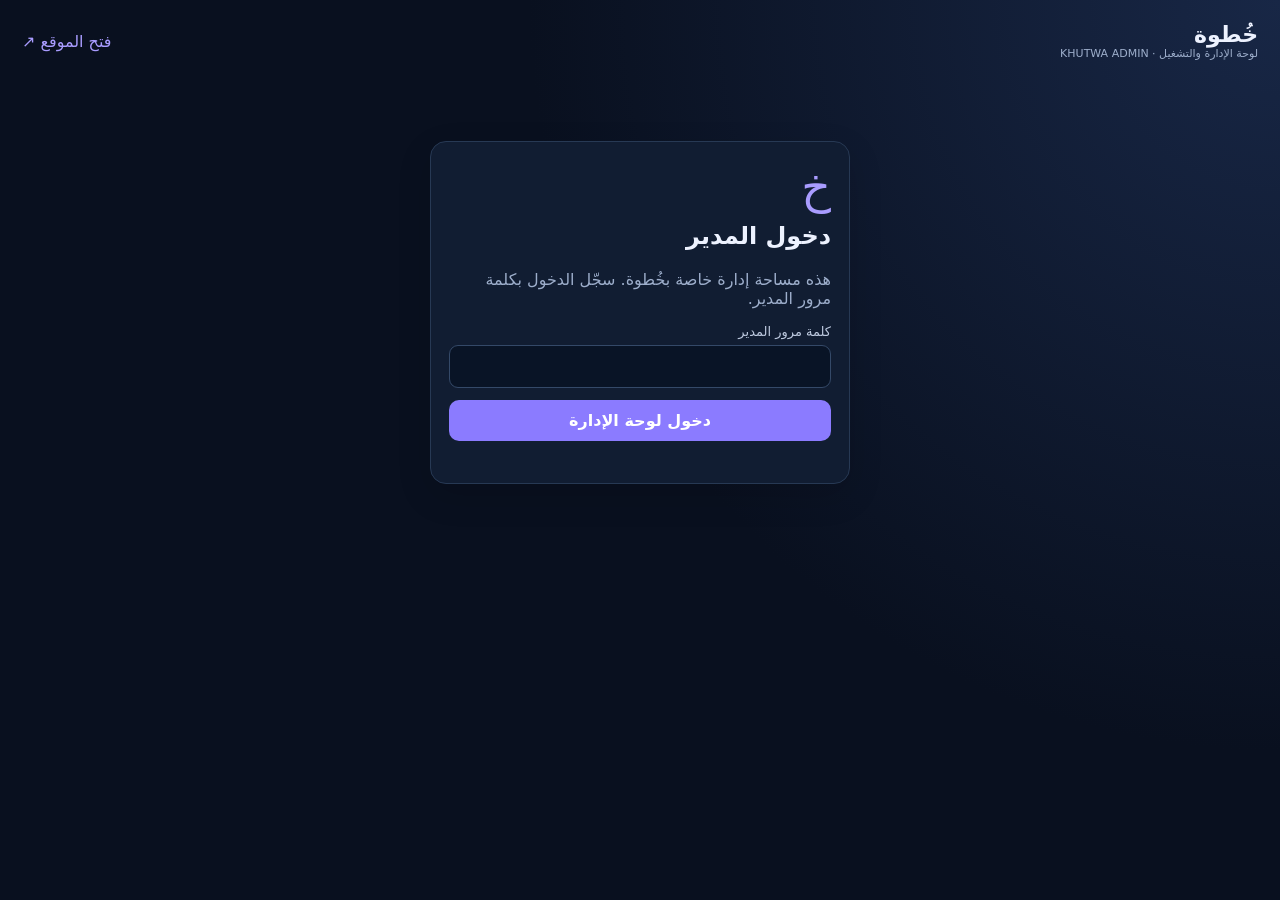
==== admin.html @ 0df722f9 "Add files via upload" ====
<!doctype html>
<html lang="ar" dir="rtl">
<head>
<meta charset="utf-8"><meta name="viewport" content="width=device-width,initial-scale=1">
<meta name="robots" content="noindex,nofollow"><title>لوحة إدارة خُطوة</title>
<style>
:root{font-family:system-ui,-apple-system,"Segoe UI",Tahoma,sans-serif;color:#edf2ff;background:#09101f;font-synthesis:none}*{box-sizing:border-box}body{margin:0;background:radial-gradient(circle at top right,#182746 0,#09101f 48%);min-height:100vh}button,input,select,textarea{font:inherit}button{cursor:pointer;border:0;border-radius:10px;padding:11px 15px;background:#8b7bff;color:#fff;font-weight:700}button:disabled{opacity:.55;cursor:wait}.secondary{background:#25334e;color:#eaf0ff}.danger{background:#6e2837}.muted{color:#9daecb}.wrap{max-width:1440px;margin:auto;padding:22px}.top{display:flex;justify-content:space-between;align-items:center;gap:12px;margin-bottom:22px}.brand{font-weight:900;font-size:22px}.brand small{display:block;font-size:11px;color:#9daecb;font-weight:500}.panel{background:#111d32;border:1px solid #273954;border-radius:16px;padding:18px;box-shadow:0 12px 34px #0002}.login{max-width:420px;margin:9vh auto}.login h1{margin-top:0}.field{display:grid;gap:6px;margin:12px 0}.field label{font-size:13px;color:#bdc9df}.field input,.field select,.field textarea,.search{width:100%;background:#091426;color:#f3f6ff;border:1px solid #344968;border-radius:9px;padding:11px;min-width:0}.field textarea{min-height:100px;resize:vertical}.msg{min-height:24px;color:#f8c78a;font-size:13px}.hidden{display:none!important}.grid{display:grid;grid-template-columns:repeat(4,minmax(0,1fr));gap:13px;margin-bottom:16px}.metric{background:#111d32;border:1px solid #273954;border-radius:14px;padding:15px}.metric span{display:block;color:#9daecb;font-size:12px}.metric b{font-size:28px;display:block;margin-top:6px}.cols{display:grid;grid-template-columns:minmax(0,1.35fr) minmax(300px,.85fr);gap:15px;align-items:start}.section-title{display:flex;justify-content:space-between;align-items:center;gap:10px;margin-bottom:12px}.section-title h2{font-size:17px;margin:0}.table-wrap{overflow:auto}table{width:100%;border-collapse:collapse;white-space:nowrap;font-size:13px}th,td{padding:11px 9px;border-bottom:1px solid #25354d;text-align:right}th{color:#9fb1ce;font-weight:600}tr[data-id]{cursor:pointer}tr[data-id]:hover{background:#1a2a45}.pill{display:inline-block;border-radius:999px;padding:4px 9px;background:#263955;color:#dce7fa;font-size:11px}.details-empty{color:#9daecb;text-align:center;padding:35px 10px}.actions{display:flex;gap:8px;flex-wrap:wrap}.two{display:grid;grid-template-columns:1fr 1fr;gap:10px}.detail-head{display:flex;justify-content:space-between;gap:10px;align-items:start}.detail-head h3{margin:0;font-size:17px;overflow-wrap:anywhere}.info{display:grid;grid-template-columns:1fr 1fr;gap:8px;margin:14px 0}.info div{background:#0a1629;border-radius:9px;padding:9px;min-width:0}.info span{display:block;color:#9daecb;font-size:11px;margin-bottom:4px}.info b{font-size:13px;overflow-wrap:anywhere}.link{color:#a99cff;text-decoration:none}.notice{padding:11px 13px;border:1px solid #3a4b68;background:#13243d;border-radius:10px;color:#c8d6ee;font-size:12px;margin:12px 0}.popular{display:flex;gap:8px;flex-wrap:wrap}.popular span{border:1px solid #334967;border-radius:8px;padding:7px 9px;color:#cbd8ef;font-size:12px}.sync{font-size:12px;color:#b9c8df}.check{color:#7ee0aa}.warn{color:#ffd08a}.login-logo{font-size:46px;color:#a99cff;margin-bottom:8px}@media(max-width:950px){.cols{grid-template-columns:1fr}}@media(max-width:650px){.wrap{padding:13px}.grid{grid-template-columns:repeat(2,minmax(0,1fr))}.two{grid-template-columns:1fr}.top{align-items:flex-start}.brand{font-size:19px}.metric b{font-size:23px}.panel{padding:13px}}
</style>
</head>
<body>
<div class="wrap">
  <header class="top"><div class="brand">خُطوة <small>لوحة الإدارة والتشغيل · KHUTWA ADMIN</small></div><div class="actions"><a class="link" href="/" target="_blank">فتح الموقع ↗</a><button id="logout" class="secondary hidden" type="button">تسجيل الخروج</button></div></header>
  <section id="login" class="panel login">
    <div class="login-logo">خ</div><h1>دخول المدير</h1><p class="muted">هذه مساحة إدارة خاصة بخُطوة. سجّل الدخول بكلمة مرور المدير.</p>
    <form id="loginForm"><div class="field"><label for="password">كلمة مرور المدير</label><input id="password" type="password" autocomplete="current-password" required minlength="12"></div><button id="loginBtn" type="submit" style="width:100%">دخول لوحة الإدارة</button><div id="loginMsg" class="msg" role="alert"></div></form>
  </section>
  <main id="dashboard" class="hidden">
    <div class="section-title"><div><h1 style="margin:0 0 4px">نظرة عامة</h1><div class="muted" style="font-size:12px">بيانات فعلية محفوظة في قاعدة خُطوة · آخر 30 يومًا للإحصاءات</div></div><button id="refresh" class="secondary" type="button">تحديث البيانات ↻</button></div>
    <div class="grid">
      <div class="metric"><span>إجمالي طلبات الخدمة</span><b id="mTotal">—</b></div>
      <div class="metric"><span>طلبات آخر 30 يومًا</span><b id="mRecent">—</b></div>
      <div class="metric"><span>زوار وافقوا على التحليلات · 30 يومًا</span><b id="mVisitors">—</b></div>
      <div class="metric"><span>مشاهدات الصفحات · 30 يومًا</span><b id="mViews">—</b></div>
    </div>
    <div class="panel" style="margin-bottom:15px"><div class="section-title"><h2>نشاط الموقع</h2><span id="syncStatus" class="sync">جارٍ التحقق…</span></div><h3 style="font-size:13px;margin:8px 0">الطلبات حسب الحالة</h3><div class="popular" id="statusStats"></div><h3 style="font-size:13px;margin:16px 0 8px">أحداث الاستخدام</h3><div class="popular" id="eventStats"></div><div class="muted" style="font-size:11px;margin-top:10px">إحصاءات الزيارات والأحداث لا تشمل إلا الزوار الذين وافقوا على التحليلات. الطلبات نفسها تُسجّل عند إرسالها حتى دون موافقة على التحليلات.</div><h3 style="font-size:13px;margin:18px 0 8px">أكثر العناصر إضافةً للسلة</h3><div id="popularItems" class="popular"></div></div>
    <div class="cols">
      <section class="panel"><div class="section-title"><h2>سجل طلبات العملاء</h2><div class="actions"><span id="rowCount" class="pill">0 طلب</span><button id="exportCsv" type="button" class="secondary">تصدير CSV</button></div></div><div class="actions" style="margin-bottom:12px"><input id="search" class="search" style="flex:1" placeholder="ابحث بالاسم أو رقم الطلب أو واتساب…"><select id="statusFilter" class="search" style="max-width:185px"><option value="">كل الحالات</option><option value="new">جديد</option><option value="reviewing">قيد المراجعة</option><option value="needs_info">يحتاج بيانات</option><option value="offer_sent">تم إرسال العرض</option><option value="awaiting_deposit">بانتظار العربون</option><option value="confirmed">مؤكد</option><option value="in_progress">قيد التنفيذ</option><option value="awaiting_client_review">بانتظار مراجعة العميل</option><option value="awaiting_balance">بانتظار المتبقي</option><option value="completed">مكتمل</option><option value="paused">متوقف</option><option value="cancelled">ملغي</option><option value="overdue">متأخر</option></select></div><div class="table-wrap"><table><thead><tr><th>رقم الطلب / التاريخ</th><th>العميل</th><th>الخدمة</th><th>الحالة</th></tr></thead><tbody id="requestRows"><tr><td colspan="4" class="muted">جارٍ التحميل…</td></tr></tbody></table></div></section>
      <section class="panel" id="detailsPanel"><div class="section-title"><h2>تفاصيل الطلب وإدارته</h2></div><div id="detailsEmpty" class="details-empty">اختر طلبًا من الجدول لعرض بيانات العميل وتحديث حالة العمل.</div><div id="details" class="hidden">
        <div class="detail-head"><div><h3 id="dId"></h3><div class="muted" id="dDate" style="font-size:11px;margin-top:5px"></div></div><span id="dNotice" class="pill">—</span></div>
        <div class="info" id="customerInfo"></div>
        <div class="field"><label>الخدمات والموضوعات المطلوبة</label><div id="dItems" class="notice"></div></div>
        <div class="field"><label>شرح احتياج العميل</label><div id="dGoal" class="notice"></div></div><div class="field"><label>تفاصيل إضافية للطلب</label><div id="dMore" class="notice"></div></div>
        <div class="two"><div class="field"><label for="dStatus">حالة الطلب</label><select id="dStatus"><option value="new">جديد</option><option value="reviewing">قيد المراجعة</option><option value="needs_info">يحتاج بيانات</option><option value="offer_sent">تم إرسال العرض</option><option value="awaiting_deposit">بانتظار العربون</option><option value="confirmed">مؤكد</option><option value="in_progress">قيد التنفيذ</option><option value="awaiting_client_review">بانتظار مراجعة العميل</option><option value="awaiting_balance">بانتظار الدفعة المتبقية</option><option value="completed">مكتمل</option><option value="paused">متوقف</option><option value="cancelled">ملغي</option><option value="overdue">متأخر</option></select></div><div class="field"><label for="dPayment">حالة الدفع</label><select id="dPayment"><option value="not_requested">لم يُطلب بعد</option><option value="requested">مطلوب</option><option value="proof_received_pending_verification">إثبات مرسل — يحتاج تحقق</option><option value="partial_verified">تم التحقق من جزء</option><option value="paid_verified">مدفوع بالكامل — تم التحقق</option><option value="refunded">مسترد</option></select></div></div>
        <div class="two"><div class="field"><label for="dQuote">السعر المتفق عليه (USD)</label><input id="dQuote" type="number" min="0" step="0.01"></div><div class="field"><label for="dPaid">المبلغ المستلم بعد التحقق (USD)</label><input id="dPaid" type="number" min="0" step="0.01"></div></div>
        <div class="two"><div class="field"><label for="dDeadline">موعد التسليم</label><input id="dDeadline" type="date"></div><div class="field"><label for="dFollow">موعد المتابعة</label><input id="dFollow" type="date"></div></div>
        <div class="field"><label for="dNotes">ملاحظات داخلية للفريق</label><textarea id="dNotes" placeholder="سجل ملخص التواصل، الاتفاق، المطلوب من العميل، والخطوة القادمة…"></textarea></div>
        <div class="actions"><button id="saveDetails" type="button">حفظ التعديلات</button><a id="waLink" class="link" href="#" target="_blank" rel="noopener">فتح واتساب العميل ↗</a></div><div id="saveMsg" class="msg" role="status"></div>
        <div class="notice" id="notifyInfo"></div>
      </div></section>
    </div>
  </main>
</div>
<script>
const $=s=>document.querySelector(s);let selected=null;let allRequests=[];
const STATUS={new:'جديد',reviewing:'قيد المراجعة',needs_info:'يحتاج بيانات',offer_sent:'تم إرسال العرض',awaiting_deposit:'بانتظار العربون',confirmed:'مؤكد',in_progress:'قيد التنفيذ',awaiting_client_review:'بانتظار مراجعة العميل',awaiting_balance:'بانتظار الدفعة المتبقية',completed:'مكتمل',paused:'متوقف',cancelled:'ملغي',overdue:'متأخر'};
const PAYMENT={not_requested:'لم يُطلب بعد',requested:'مطلوب',proof_received_pending_verification:'إثبات مرسل — يحتاج تحقق',partial_verified:'تم التحقق من جزء',paid_verified:'مدفوع بالكامل — تم التحقق',refunded:'مسترد'};
function esc(v){return String(v??'').replace(/[&<>"']/g,c=>({'&':'&amp;','<':'&lt;','>':'&gt;','"':'&quot;',"'":'&#39;'}[c]));}
function date(v){if(!v)return '—';const d=new Date(v);return Number.isNaN(d.getTime())?esc(v):d.toLocaleString('ar-EG',{dateStyle:'medium',timeStyle:'short'});}
async function api(path,options={}){const r=await fetch(path,{credentials:'same-origin',cache:'no-store',...options,headers:{'content-type':'application/json',...(options.headers||{})}});const data=await r.json().catch(()=>({}));if(!r.ok)throw new Error(data.error||`HTTP ${r.status}`);return data;}
async function checkSession(){try{await api('/api/admin/me');$('#login').classList.add('hidden');$('#dashboard').classList.remove('hidden');$('#logout').classList.remove('hidden');await refreshAll();}catch{$('#dashboard').classList.add('hidden');$('#login').classList.remove('hidden');$('#logout').classList.add('hidden');}}
$('#loginForm').addEventListener('submit',async e=>{e.preventDefault();$('#loginBtn').disabled=true;$('#loginMsg').textContent='جارٍ تسجيل الدخول…';try{await api('/api/admin/login',{method:'POST',body:JSON.stringify({password:$('#password').value})});$('#password').value='';$('#loginMsg').textContent='';await checkSession();}catch(err){$('#loginMsg').textContent=err.message;}finally{$('#loginBtn').disabled=false;}});
$('#logout').addEventListener('click',async()=>{try{await api('/api/admin/logout',{method:'POST',body:'{}'});}finally{checkSession();}});
$('#refresh').addEventListener('click',refreshAll);$('#statusFilter').addEventListener('change',loadRequests);$('#search').addEventListener('input',()=>{clearTimeout(window.searchTimer);window.searchTimer=setTimeout(loadRequests,300);});
async function refreshAll(){try{const data=await api('/api/admin/overview');const o=data.overview;$('#mTotal').textContent=o.totalRequests;$('#mRecent').textContent=o.requests30d;$('#mVisitors').textContent=o.visitors30d;$('#mViews').textContent=o.pageViews30d;$('#statusStats').innerHTML=(o.statuses||[]).map(x=>`<span>${esc(STATUS[x.status]||x.status)}: <b>${x.total}</b></span>`).join('')||'<span>لا توجد طلبات بعد</span>';$('#eventStats').innerHTML=(o.events||[]).map(x=>`<span>${esc(x.event_name)}: <b>${x.total}</b></span>`).join('')||'<span>لا توجد بيانات تحليلية بعد</span>';$('#popularItems').innerHTML=(o.popularItems||[]).map(x=>`<span>${esc(x.item_id)}: <b>${x.total}</b></span>`).join('')||'<span>لا توجد اختيارات مسجلة بعد</span>';$('#syncStatus').innerHTML=o.googleSyncConfigured?'<span class="check">● ربط Google للإشعارات والنسخ مهيأ</span>':'<span class="warn">● قاعدة الطلبات تعمل؛ ربط Google Sheets وGmail لم يُضبط بعد</span>';await loadRequests();}catch(err){if(err.message.includes('Authentication'))checkSession();else alert(err.message);}}
async function loadRequests(){const params=new URLSearchParams({limit:'150'});if($('#statusFilter').value)params.set('status',$('#statusFilter').value);if($('#search').value.trim())params.set('q',$('#search').value.trim());const data=await api('/api/admin/requests?'+params.toString());allRequests=data.requests||[];$('#rowCount').textContent=`${allRequests.length} طلب`;$('#requestRows').innerHTML=allRequests.length?allRequests.map(r=>`<tr data-id="${esc(r.id)}"><td><b>${esc(r.id)}</b><br><small class="muted">${date(r.created_at)}</small></td><td>${esc(r.customer_name)}<br><small class="muted">${esc(r.country)} · ${esc(r.whatsapp)}</small></td><td>${esc(r.selected_labels)}</td><td><span class="pill">${esc(STATUS[r.status]||r.status)}</span></td></tr>`).join(''):'<tr><td colspan="4" class="muted">لا توجد طلبات مطابقة حتى الآن.</td></tr>';$('#requestRows').querySelectorAll('tr[data-id]').forEach(row=>row.addEventListener('click',()=>selectRequest(row.dataset.id)));if(selected){const still=allRequests.find(r=>r.id===selected.id);if(still)selectRequest(still.id);}}
function selectRequest(id){selected=allRequests.find(r=>r.id===id);if(!selected)return;$('#detailsEmpty').classList.add('hidden');$('#details').classList.remove('hidden');const r=selected;const p=r.payload||{};$('#dId').textContent=r.id;$('#dDate').textContent='وصل في '+date(r.created_at);$('#dNotice').textContent='حالة النسخ والإشعار: '+(r.notification_status==='sent'?'تم الإرسال':r.notification_status==='failed'?'فشل الإرسال':r.notification_status==='pending'?'جارٍ الإرسال':'غير مهيأ');const c=p.customer||{};const links=r.whatsapp.replace(/[^0-9]/g,'');$('#customerInfo').innerHTML=[["الاسم",r.customer_name],["الدولة",r.country],["واتساب",r.whatsapp],["البريد الإلكتروني",r.email||'—'],["التخصص",r.subject],["المنصة الحالية",r.current_platform||'—'],["المنصة المستهدفة",r.target_platform||'—'],["وسيلة التواصل المفضلة",c.preferredContact||'—'],["رابط البروفايل",r.profile_link||'—']].map(x=>`<div><span>${esc(x[0])}</span><b>${esc(x[1])}</b></div>`).join('');$('#dItems').textContent=r.selected_labels||'—';$('#dGoal').textContent=r.goal||'—';const more=[['الخبرة',c.experience],['المنصة الحالية',p.platforms?.current],['المنصة المستهدفة',p.platforms?.target],['رابط البروفايل',p.platforms?.profileLink],['نوع الفيديو',p.video?.type],['منصة الفيديو',p.video?.platform],['مدة الفيديو',p.video?.duration],['المادة المتاحة',p.video?.footage],['الدولة المستهدفة',p.market?.country],['لغة المتعلمين',p.market?.learnerLanguage],['ميزانية الترويج',p.promotion?.budget],['قنوات الترويج',p.promotion?.channels],['موضوعات مخصصة',p.customTopics]].filter(x=>x[1]);$('#dMore').innerHTML=more.length?more.map(x=>`<p style="margin:5px 0"><b>${esc(x[0])}:</b> ${esc(x[1])}</p>`).join(''):'لا توجد تفاصيل إضافية.';$('#dStatus').value=r.status;$('#dPayment').value=r.payment_status||'not_requested';$('#dQuote').value=r.quoted_price??'';$('#dPaid').value=r.amount_received??0;$('#dDeadline').value=r.deadline||'';$('#dFollow').value=r.next_follow_up||'';$('#dNotes').value=r.internal_notes||'';$('#waLink').href=links?`https://wa.me/${links}`:'#';$('#notifyInfo').textContent=r.notification_status==='sent'?'تم إرسال نسخة إلى Google Sheets وإشعار Gmail.':r.notification_status==='failed'?`تعذر إرسال النسخة أو الإشعار: ${r.notification_error||'خطأ غير محدد'}`:r.notification_status==='pending'?'الطلب محفوظ في قاعدة خُطوة، ويجري إرسال النسخة والإشعار.':'الطلب محفوظ في قاعدة خُطوة. يمكن تفعيل النسخ والإشعارات عبر ربط Google لاحقًا.';$('#saveMsg').textContent='';}
$('#saveDetails').addEventListener('click',async()=>{if(!selected)return;$('#saveDetails').disabled=true;$('#saveMsg').textContent='جارٍ الحفظ…';try{await api('/api/admin/requests/'+encodeURIComponent(selected.id),{method:'PATCH',body:JSON.stringify({status:$('#dStatus').value,paymentStatus:$('#dPayment').value,quotedPrice:$('#dQuote').value,amountReceived:$('#dPaid').value,deadline:$('#dDeadline').value,nextFollowUp:$('#dFollow').value,internalNotes:$('#dNotes').value})});$('#saveMsg').textContent='تم حفظ تحديثات الطلب.';await refreshAll();}catch(err){$('#saveMsg').textContent=err.message;}finally{$('#saveDetails').disabled=false;}});

$('#exportCsv').addEventListener('click',()=>{const headers=['request_id','created_at','customer_name','whatsapp','email','country','subject','selected_services','status','payment_status','quoted_price_usd','amount_received_usd','deadline','next_follow_up','internal_notes'];const quote=v=>'"'+String(v??'').replace(/"/g,'""')+'"';const lines=[headers.join(','),...allRequests.map(r=>[r.id,r.created_at,r.customer_name,r.whatsapp,r.email,r.country,r.subject,r.selected_labels,r.status,r.payment_status,r.quoted_price,r.amount_received,r.deadline,r.next_follow_up,r.internal_notes].map(quote).join(','))];const blob=new Blob(['\uFEFF'+lines.join('\r\n')],{type:'text/csv;charset=utf-8'});const url=URL.createObjectURL(blob);const a=document.createElement('a');a.href=url;a.download='khutwa-requests.csv';a.click();URL.revokeObjectURL(url);});

checkSession();
</script>
</body></html>
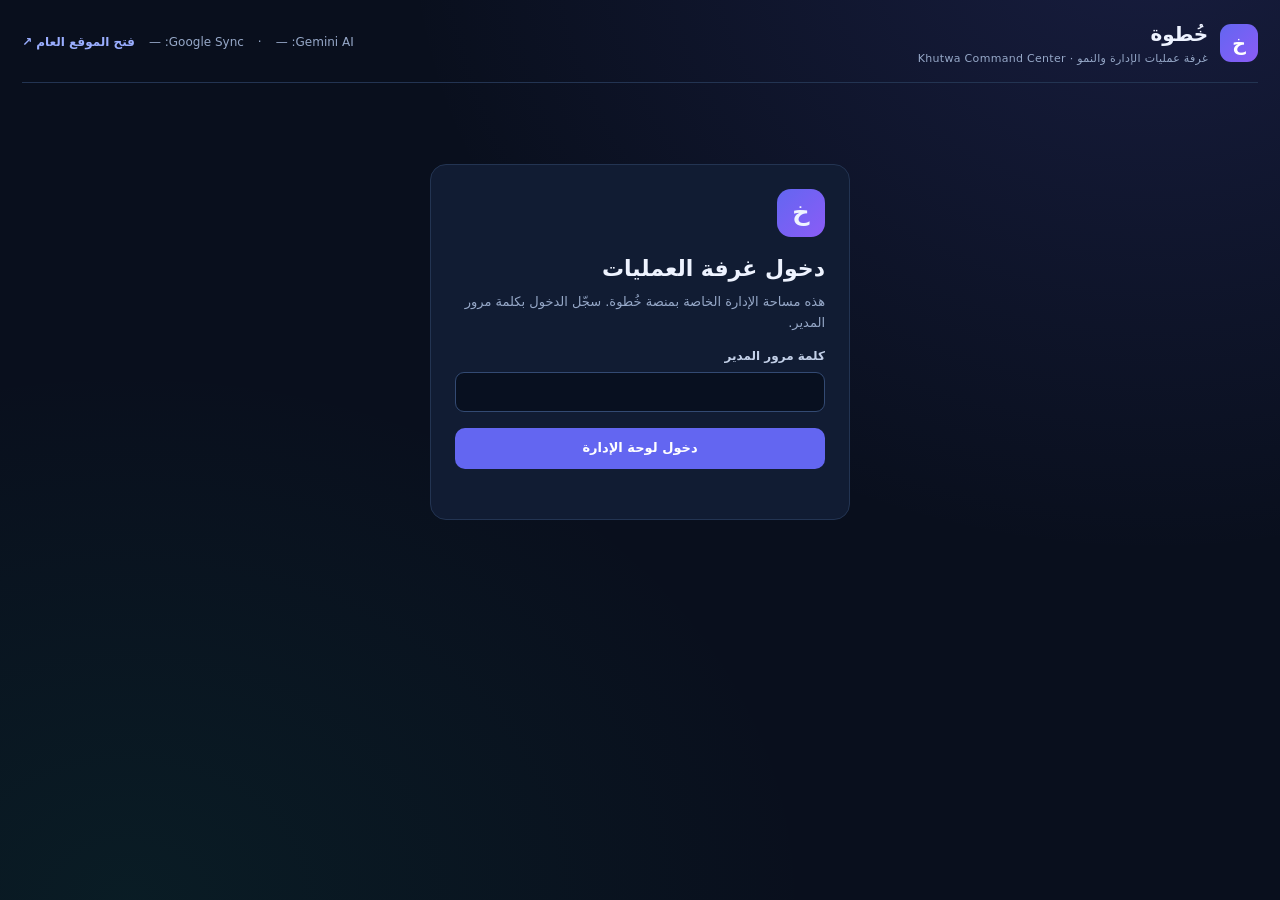
==== commit 89bb5e29: "Update admin.html" ====
--- a/admin.html
+++ b/admin.html
@@ -2,61 +2,919 @@
 <html lang="ar" dir="rtl">
 <head>
 <meta charset="utf-8"><meta name="viewport" content="width=device-width,initial-scale=1">
-<meta name="robots" content="noindex,nofollow"><title>لوحة إدارة خُطوة</title>
+<meta name="robots" content="noindex,nofollow"><title>غرفة عمليات خُطوة | Khutwa Command Center</title>
 <style>
-:root{font-family:system-ui,-apple-system,"Segoe UI",Tahoma,sans-serif;color:#edf2ff;background:#09101f;font-synthesis:none}*{box-sizing:border-box}body{margin:0;background:radial-gradient(circle at top right,#182746 0,#09101f 48%);min-height:100vh}button,input,select,textarea{font:inherit}button{cursor:pointer;border:0;border-radius:10px;padding:11px 15px;background:#8b7bff;color:#fff;font-weight:700}button:disabled{opacity:.55;cursor:wait}.secondary{background:#25334e;color:#eaf0ff}.danger{background:#6e2837}.muted{color:#9daecb}.wrap{max-width:1440px;margin:auto;padding:22px}.top{display:flex;justify-content:space-between;align-items:center;gap:12px;margin-bottom:22px}.brand{font-weight:900;font-size:22px}.brand small{display:block;font-size:11px;color:#9daecb;font-weight:500}.panel{background:#111d32;border:1px solid #273954;border-radius:16px;padding:18px;box-shadow:0 12px 34px #0002}.login{max-width:420px;margin:9vh auto}.login h1{margin-top:0}.field{display:grid;gap:6px;margin:12px 0}.field label{font-size:13px;color:#bdc9df}.field input,.field select,.field textarea,.search{width:100%;background:#091426;color:#f3f6ff;border:1px solid #344968;border-radius:9px;padding:11px;min-width:0}.field textarea{min-height:100px;resize:vertical}.msg{min-height:24px;color:#f8c78a;font-size:13px}.hidden{display:none!important}.grid{display:grid;grid-template-columns:repeat(4,minmax(0,1fr));gap:13px;margin-bottom:16px}.metric{background:#111d32;border:1px solid #273954;border-radius:14px;padding:15px}.metric span{display:block;color:#9daecb;font-size:12px}.metric b{font-size:28px;display:block;margin-top:6px}.cols{display:grid;grid-template-columns:minmax(0,1.35fr) minmax(300px,.85fr);gap:15px;align-items:start}.section-title{display:flex;justify-content:space-between;align-items:center;gap:10px;margin-bottom:12px}.section-title h2{font-size:17px;margin:0}.table-wrap{overflow:auto}table{width:100%;border-collapse:collapse;white-space:nowrap;font-size:13px}th,td{padding:11px 9px;border-bottom:1px solid #25354d;text-align:right}th{color:#9fb1ce;font-weight:600}tr[data-id]{cursor:pointer}tr[data-id]:hover{background:#1a2a45}.pill{display:inline-block;border-radius:999px;padding:4px 9px;background:#263955;color:#dce7fa;font-size:11px}.details-empty{color:#9daecb;text-align:center;padding:35px 10px}.actions{display:flex;gap:8px;flex-wrap:wrap}.two{display:grid;grid-template-columns:1fr 1fr;gap:10px}.detail-head{display:flex;justify-content:space-between;gap:10px;align-items:start}.detail-head h3{margin:0;font-size:17px;overflow-wrap:anywhere}.info{display:grid;grid-template-columns:1fr 1fr;gap:8px;margin:14px 0}.info div{background:#0a1629;border-radius:9px;padding:9px;min-width:0}.info span{display:block;color:#9daecb;font-size:11px;margin-bottom:4px}.info b{font-size:13px;overflow-wrap:anywhere}.link{color:#a99cff;text-decoration:none}.notice{padding:11px 13px;border:1px solid #3a4b68;background:#13243d;border-radius:10px;color:#c8d6ee;font-size:12px;margin:12px 0}.popular{display:flex;gap:8px;flex-wrap:wrap}.popular span{border:1px solid #334967;border-radius:8px;padding:7px 9px;color:#cbd8ef;font-size:12px}.sync{font-size:12px;color:#b9c8df}.check{color:#7ee0aa}.warn{color:#ffd08a}.login-logo{font-size:46px;color:#a99cff;margin-bottom:8px}@media(max-width:950px){.cols{grid-template-columns:1fr}}@media(max-width:650px){.wrap{padding:13px}.grid{grid-template-columns:repeat(2,minmax(0,1fr))}.two{grid-template-columns:1fr}.top{align-items:flex-start}.brand{font-size:19px}.metric b{font-size:23px}.panel{padding:13px}}
+:root{
+  --bg:#090f1d;--bg-soft:#0e172a;--surface:#111c33;--surface-2:#16233f;--border:#233452;--border-strong:#334a73;
+  --ink:#eef3ff;--muted:#96a8c8;--accent:#6366f1;--accent-2:#8b5cf6;--mint:#10b981;--mint-soft:rgba(16,185,129,.14);
+  --amber:#f59e0b;--amber-soft:rgba(245,158,11,.14);--red:#ef4444;--red-soft:rgba(239,68,68,.15);--sky:#38bdf8;
+  font-family:system-ui,-apple-system,"Segoe UI",Tahoma,sans-serif;color:var(--ink);background:var(--bg);font-synthesis:none;
+}
+*{box-sizing:border-box}
+body{margin:0;background:radial-gradient(ellipse at 90% -10%,rgba(99,102,241,.16),transparent 46%),radial-gradient(ellipse at 10% 100%,rgba(16,185,129,.08),transparent 42%),var(--bg);min-height:100vh;line-height:1.6}
+button,input,select,textarea{font:inherit}
+button{cursor:pointer;border:1px solid transparent;border-radius:10px;padding:9px 14px;background:var(--accent);color:#fff;font-weight:700;font-size:13px;white-space:nowrap;transition:background .16s ease,border-color .16s ease,transform .16s ease}
+button:hover:not(:disabled){background:#5558e6;transform:translateY(-1px)}
+button:focus-visible,input:focus-visible,select:focus-visible,textarea:focus-visible,a:focus-visible{outline:2px solid var(--sky);outline-offset:2px}
+button:disabled{opacity:.55;cursor:wait;transform:none}
+.secondary{background:var(--surface-2);border-color:var(--border-strong);color:#e4ecff}
+.secondary:hover:not(:disabled){background:#1d2e52}
+.danger{background:#7f1d2d;border-color:#a82a3f;color:#ffe6ea}
+.danger:hover:not(:disabled){background:#992438}
+.mint-btn{background:#0f6b51;border-color:#1c9170;color:#e6fff7}
+.mint-btn:hover:not(:disabled){background:#138262}
+.ghost-btn{background:transparent;border-color:var(--border-strong);color:#c7d5ef;padding:6px 10px;font-size:12px}
+.ghost-btn:hover:not(:disabled){background:var(--surface-2);color:#fff}
+.muted{color:var(--muted)}.nums{font-variant-numeric:tabular-nums}
+.wrap{max-width:1500px;margin:auto;padding:18px 22px}
+.top{display:flex;justify-content:space-between;align-items:center;gap:14px;padding-bottom:14px;margin-bottom:18px;border-bottom:1px solid var(--border);flex-wrap:wrap}
+.brand{display:flex;align-items:center;gap:12px;font-weight:900;font-size:20px;letter-spacing:-.2px}
+.brand-mark{width:38px;height:38px;border-radius:11px;display:grid;place-items:center;background:linear-gradient(135deg,var(--accent),var(--accent-2));font-size:19px;font-weight:900;color:#fff;flex-shrink:0}
+.brand small{display:block;font-size:11px;color:var(--muted);font-weight:500;letter-spacing:.3px}
+.top-meta{display:flex;align-items:center;gap:14px;flex-wrap:wrap;font-size:12px;color:var(--muted)}
+.status-item{display:inline-flex;align-items:center;gap:6px;white-space:nowrap}
+.status-item.ok{color:#8cf0ce}.status-item.warn{color:#fcd37c}
+.panel{background:var(--surface);border:1px solid var(--border);border-radius:16px;padding:18px;min-width:0}
+.login{max-width:420px;margin:9vh auto;padding:24px}.login h1{margin:0 0 6px;font-size:22px}
+.login-logo{width:48px;height:48px;border-radius:14px;display:grid;place-items:center;background:linear-gradient(135deg,var(--accent),var(--accent-2));font-size:24px;font-weight:900;margin-bottom:14px}
+.field{display:grid;gap:5px;margin:10px 0;min-width:0}.field label{font-size:12px;color:#c3d0e8;font-weight:600}
+.field input,.field select,.field textarea,.search{width:100%;background:#081020;color:#f3f6ff;border:1px solid var(--border-strong);border-radius:9px;padding:9px 11px;min-width:0;font-size:13px}
+.field textarea{min-height:84px;resize:vertical}
+.msg{min-height:20px;color:#fcd37c;font-size:12px;margin-top:6px}.hidden{display:none!important}
+.nav-row{display:flex;justify-content:space-between;align-items:center;gap:12px;margin-bottom:16px;flex-wrap:wrap}
+.tabs{display:flex;gap:6px;flex-wrap:wrap;background:var(--bg-soft);padding:5px;border-radius:12px;border:1px solid var(--border);max-width:100%}
+.tab-btn{background:transparent;border:0;color:var(--muted);padding:8px 14px;border-radius:9px;font-size:13px;font-weight:700}
+.tab-btn:hover:not(:disabled){background:rgba(255,255,255,.04);color:#fff;transform:none}
+.tab-btn.active{background:linear-gradient(120deg,var(--accent),var(--accent-2));color:#fff}
+.kpi-grid{display:grid;grid-template-columns:repeat(4,minmax(0,1fr));gap:12px;margin-bottom:14px}
+.kpi{background:var(--surface);border:1px solid var(--border);border-radius:14px;padding:15px;min-width:0}
+.kpi-label{font-size:12px;color:var(--muted);display:flex;justify-content:space-between;align-items:center;gap:6px;flex-wrap:wrap}
+.kpi-val{font-size:26px;font-weight:900;margin:4px 0 2px;font-variant-numeric:tabular-nums;color:#fff}
+.kpi-sub{font-size:11px;color:var(--muted);font-variant-numeric:tabular-nums}
+.progress-track{height:6px;border-radius:99px;background:#081020;overflow:hidden;margin-top:8px;border:1px solid var(--border)}
+.progress-fill{height:100%;background:linear-gradient(90deg,var(--mint),var(--sky));border-radius:99px;transition:width .25s ease}
+.progress-fill.full{background:linear-gradient(90deg,var(--amber),var(--red))}
+.filter-bar{display:flex;gap:10px;flex-wrap:wrap;align-items:center;justify-content:space-between;margin-bottom:14px}
+.chip-group{display:flex;gap:6px;flex-wrap:wrap;align-items:center;max-width:100%}
+.chip-btn{background:var(--surface);border:1px solid var(--border);color:#c7d4ee;padding:6px 11px;border-radius:9px;font-size:12px;font-weight:600}
+.chip-btn:hover:not(:disabled){background:var(--surface-2);color:#fff;transform:none}
+.chip-btn.active{background:#233763;border-color:var(--sky);color:#fff}
+.chip-btn.warn{border-color:#7c5b1e;color:#fde19c}
+.chip-btn.warn.active{background:#523b13;border-color:var(--amber);color:#fff}
+.cols{display:grid;grid-template-columns:minmax(0,1.22fr) minmax(360px,.98fr);gap:15px;align-items:start}
+.section-title{display:flex;justify-content:space-between;align-items:center;gap:10px;margin-bottom:12px;flex-wrap:wrap}
+.section-title h2,.section-title h3{font-size:15px;margin:0}
+.table-wrap{overflow-x:auto;max-width:100%}
+table{width:100%;border-collapse:collapse;white-space:nowrap;font-size:12px}
+th,td{padding:10px 9px;border-bottom:1px solid var(--border);text-align:right;font-variant-numeric:tabular-nums}
+th{color:var(--muted);font-weight:600;font-size:11px}
+tr[data-id]{cursor:pointer;transition:background .12s ease}
+tr[data-id]:hover{background:#152340}
+tr[data-id].selected{background:#1b2d52}
+.tag-txt{font-size:11px;font-weight:700;color:#c7d5ef}
+.tag-txt.ok{color:#7eeac5}.tag-txt.warn{color:#fcd37c}.tag-txt.err{color:#fca5a5}
+.details-empty{color:var(--muted);text-align:center;padding:42px 16px;font-size:13px}
+.actions{display:flex;gap:8px;flex-wrap:wrap;align-items:center}
+.two{display:grid;grid-template-columns:repeat(2,minmax(0,1fr));gap:10px}
+.three{display:grid;grid-template-columns:repeat(3,minmax(0,1fr));gap:10px}
+.detail-head{display:flex;justify-content:space-between;gap:10px;align-items:start;padding-bottom:10px;border-bottom:1px solid var(--border);flex-wrap:wrap}
+.detail-head h3{margin:0;font-size:17px;overflow-wrap:anywhere}
+.info{display:grid;grid-template-columns:repeat(2,minmax(0,1fr));gap:8px;margin:12px 0}
+.info div{background:#091224;border:1px solid #1b2b46;border-radius:9px;padding:8px 10px;min-width:0}
+.info span{display:block;color:var(--muted);font-size:11px;margin-bottom:2px}
+.info b{font-size:12px;overflow-wrap:anywhere;display:block}
+.ltr-val{direction:ltr;text-align:left;unicode-bidi:isolate;word-break:break-all}
+.link{color:#9aaeff;text-decoration:none;font-size:12px;font-weight:700}
+.link:hover{text-decoration:underline}
+.notice{padding:10px 12px;border:1px solid var(--border-strong);background:#0a1324;border-radius:10px;color:#d2dff5;font-size:12px;margin:8px 0;white-space:pre-wrap;overflow-wrap:anywhere}
+.subtabs{display:flex;gap:6px;flex-wrap:wrap;margin:12px 0;border-bottom:1px solid var(--border);padding-bottom:10px}
+.subtab{background:var(--bg-soft);border:1px solid var(--border);color:#c3d1ea;padding:7px 11px;border-radius:8px;font-size:12px}
+.subtab:hover:not(:disabled){background:var(--surface-2);transform:none}
+.subtab.active{background:#273b66;border-color:var(--sky);color:#fff}
+.split-card{border-bottom:1px solid var(--border);padding:10px 0;margin-bottom:8px}
+.split-card:last-child{border-bottom:0}
+.split-card h4{margin:0 0 6px;font-size:13px;color:#b7c8ff}
+.split-card ul{margin:4px 0 0;padding-inline-start:18px;font-size:12px;color:#dce5f7}
+.split-card li{margin:4px 0}
+.ai-output{background:#070e1c;border:1px solid var(--border-strong);border-radius:11px;padding:12px;white-space:pre-wrap;font-size:12px;line-height:1.75;max-height:340px;overflow:auto;color:#e9f0ff}
+.ai-history-item{border-top:1px solid var(--border);padding:10px 0;margin-top:8px}
+.toggle-row{display:flex;align-items:center;gap:8px;font-size:13px;margin:8px 0;cursor:pointer}
+.toggle-row input{width:16px;height:16px;accent-color:var(--accent)}
+.checklist{display:grid;gap:6px;max-height:190px;overflow:auto;padding:8px;background:#081020;border:1px solid var(--border);border-radius:9px}
+.checklist label{display:flex;align-items:center;gap:8px;font-size:12px;color:#dce5f7;cursor:pointer}
+.checklist input{width:15px;height:15px;accent-color:var(--mint)}
+.bar-row{display:grid;gap:5px;margin:9px 0}
+.bar-row-head{display:flex;justify-content:space-between;font-size:12px;font-variant-numeric:tabular-nums}
+.tpl-grid{display:grid;grid-template-columns:repeat(2,minmax(0,1fr));gap:8px;margin-bottom:10px}
+.tpl-btn{background:var(--bg-soft);border:1px solid var(--border-strong);color:#dce7fc;text-align:right;padding:9px 11px;border-radius:10px;font-size:12px;white-space:normal}
+.tpl-btn:hover:not(:disabled){background:#1a2b4b;transform:none}
+.tpl-btn.active{border-color:var(--mint);background:#102b2a;color:#e6fff7}
+.toast{position:fixed;bottom:18px;inset-inline-start:18px;z-index:90;background:#162647;border:1px solid var(--sky);color:#fff;padding:10px 16px;border-radius:11px;font-size:13px;font-weight:700;box-shadow:0 12px 32px rgba(0,0,0,.45);opacity:0;transform:translateY(8px);pointer-events:none;transition:opacity .18s,transform .18s}
+.toast.show{opacity:1;transform:translateY(0)}
+@media(max-width:1020px){.cols,.three{grid-template-columns:minmax(0,1fr)}}
+@media(max-width:650px){.wrap{padding:12px}.kpi-grid{grid-template-columns:repeat(2,minmax(0,1fr))}.two,.info,.tpl-grid{grid-template-columns:minmax(0,1fr)}.panel{padding:14px}.tab-btn{font-size:12px;padding:7px 10px}}
 </style>
 </head>
 <body>
 <div class="wrap">
-  <header class="top"><div class="brand">خُطوة <small>لوحة الإدارة والتشغيل · KHUTWA ADMIN</small></div><div class="actions"><a class="link" href="/" target="_blank">فتح الموقع ↗</a><button id="logout" class="secondary hidden" type="button">تسجيل الخروج</button></div></header>
+  <header class="top">
+    <div class="brand">
+      <div class="brand-mark" aria-hidden="true">خ</div>
+      <div>خُطوة<small>غرفة عمليات الإدارة والنمو · Khutwa Command Center</small></div>
+    </div>
+    <div class="top-meta">
+      <span id="geminiBadge" class="status-item">Gemini AI: —</span>
+      <span aria-hidden="true">·</span>
+      <span id="googleBadge" class="status-item">Google Sync: —</span>
+      <a class="link" href="/" target="_blank" rel="noopener">فتح الموقع العام ↗</a>
+      <button id="logout" class="secondary hidden" type="button">تسجيل الخروج</button>
+    </div>
+  </header>
+
   <section id="login" class="panel login">
-    <div class="login-logo">خ</div><h1>دخول المدير</h1><p class="muted">هذه مساحة إدارة خاصة بخُطوة. سجّل الدخول بكلمة مرور المدير.</p>
-    <form id="loginForm"><div class="field"><label for="password">كلمة مرور المدير</label><input id="password" type="password" autocomplete="current-password" required minlength="12"></div><button id="loginBtn" type="submit" style="width:100%">دخول لوحة الإدارة</button><div id="loginMsg" class="msg" role="alert"></div></form>
+    <div class="login-logo" aria-hidden="true">خ</div>
+    <h1>دخول غرفة العمليات</h1>
+    <p class="muted" style="font-size:13px;margin:0 0 14px">هذه مساحة الإدارة الخاصة بمنصة خُطوة. سجّل الدخول بكلمة مرور المدير.</p>
+    <form id="loginForm">
+      <div class="field"><label for="password">كلمة مرور المدير</label><input id="password" type="password" autocomplete="current-password" required minlength="8"></div>
+      <button id="loginBtn" type="submit" style="width:100%;margin-top:6px">دخول لوحة الإدارة</button>
+      <div id="loginMsg" class="msg" role="alert"></div>
+    </form>
   </section>
+
   <main id="dashboard" class="hidden">
-    <div class="section-title"><div><h1 style="margin:0 0 4px">نظرة عامة</h1><div class="muted" style="font-size:12px">بيانات فعلية محفوظة في قاعدة خُطوة · آخر 30 يومًا للإحصاءات</div></div><button id="refresh" class="secondary" type="button">تحديث البيانات ↻</button></div>
-    <div class="grid">
-      <div class="metric"><span>إجمالي طلبات الخدمة</span><b id="mTotal">—</b></div>
-      <div class="metric"><span>طلبات آخر 30 يومًا</span><b id="mRecent">—</b></div>
-      <div class="metric"><span>زوار وافقوا على التحليلات · 30 يومًا</span><b id="mVisitors">—</b></div>
-      <div class="metric"><span>مشاهدات الصفحات · 30 يومًا</span><b id="mViews">—</b></div>
+    <div class="nav-row">
+      <div class="tabs" role="tablist">
+        <button class="tab-btn active" type="button" data-main-tab="operations">العمليات والعملاء</button>
+        <button class="tab-btn" type="button" data-main-tab="settings">المجموعات والتسعير</button>
+        <button class="tab-btn" type="button" data-main-tab="marketing">التسويق والإحالات</button>
+        <button class="tab-btn" type="button" data-main-tab="vault">خزنة المحتوى والوصول</button>
+      </div>
+      <div class="actions">
+        <button id="refresh" class="secondary" type="button">تحديث البيانات ↻</button>
+      </div>
     </div>
-    <div class="panel" style="margin-bottom:15px"><div class="section-title"><h2>نشاط الموقع</h2><span id="syncStatus" class="sync">جارٍ التحقق…</span></div><h3 style="font-size:13px;margin:8px 0">الطلبات حسب الحالة</h3><div class="popular" id="statusStats"></div><h3 style="font-size:13px;margin:16px 0 8px">أحداث الاستخدام</h3><div class="popular" id="eventStats"></div><div class="muted" style="font-size:11px;margin-top:10px">إحصاءات الزيارات والأحداث لا تشمل إلا الزوار الذين وافقوا على التحليلات. الطلبات نفسها تُسجّل عند إرسالها حتى دون موافقة على التحليلات.</div><h3 style="font-size:13px;margin:18px 0 8px">أكثر العناصر إضافةً للسلة</h3><div id="popularItems" class="popular"></div></div>
-    <div class="cols">
-      <section class="panel"><div class="section-title"><h2>سجل طلبات العملاء</h2><div class="actions"><span id="rowCount" class="pill">0 طلب</span><button id="exportCsv" type="button" class="secondary">تصدير CSV</button></div></div><div class="actions" style="margin-bottom:12px"><input id="search" class="search" style="flex:1" placeholder="ابحث بالاسم أو رقم الطلب أو واتساب…"><select id="statusFilter" class="search" style="max-width:185px"><option value="">كل الحالات</option><option value="new">جديد</option><option value="reviewing">قيد المراجعة</option><option value="needs_info">يحتاج بيانات</option><option value="offer_sent">تم إرسال العرض</option><option value="awaiting_deposit">بانتظار العربون</option><option value="confirmed">مؤكد</option><option value="in_progress">قيد التنفيذ</option><option value="awaiting_client_review">بانتظار مراجعة العميل</option><option value="awaiting_balance">بانتظار المتبقي</option><option value="completed">مكتمل</option><option value="paused">متوقف</option><option value="cancelled">ملغي</option><option value="overdue">متأخر</option></select></div><div class="table-wrap"><table><thead><tr><th>رقم الطلب / التاريخ</th><th>العميل</th><th>الخدمة</th><th>الحالة</th></tr></thead><tbody id="requestRows"><tr><td colspan="4" class="muted">جارٍ التحميل…</td></tr></tbody></table></div></section>
-      <section class="panel" id="detailsPanel"><div class="section-title"><h2>تفاصيل الطلب وإدارته</h2></div><div id="detailsEmpty" class="details-empty">اختر طلبًا من الجدول لعرض بيانات العميل وتحديث حالة العمل.</div><div id="details" class="hidden">
-        <div class="detail-head"><div><h3 id="dId"></h3><div class="muted" id="dDate" style="font-size:11px;margin-top:5px"></div></div><span id="dNotice" class="pill">—</span></div>
-        <div class="info" id="customerInfo"></div>
-        <div class="field"><label>الخدمات والموضوعات المطلوبة</label><div id="dItems" class="notice"></div></div>
-        <div class="field"><label>شرح احتياج العميل</label><div id="dGoal" class="notice"></div></div><div class="field"><label>تفاصيل إضافية للطلب</label><div id="dMore" class="notice"></div></div>
-        <div class="two"><div class="field"><label for="dStatus">حالة الطلب</label><select id="dStatus"><option value="new">جديد</option><option value="reviewing">قيد المراجعة</option><option value="needs_info">يحتاج بيانات</option><option value="offer_sent">تم إرسال العرض</option><option value="awaiting_deposit">بانتظار العربون</option><option value="confirmed">مؤكد</option><option value="in_progress">قيد التنفيذ</option><option value="awaiting_client_review">بانتظار مراجعة العميل</option><option value="awaiting_balance">بانتظار الدفعة المتبقية</option><option value="completed">مكتمل</option><option value="paused">متوقف</option><option value="cancelled">ملغي</option><option value="overdue">متأخر</option></select></div><div class="field"><label for="dPayment">حالة الدفع</label><select id="dPayment"><option value="not_requested">لم يُطلب بعد</option><option value="requested">مطلوب</option><option value="proof_received_pending_verification">إثبات مرسل — يحتاج تحقق</option><option value="partial_verified">تم التحقق من جزء</option><option value="paid_verified">مدفوع بالكامل — تم التحقق</option><option value="refunded">مسترد</option></select></div></div>
-        <div class="two"><div class="field"><label for="dQuote">السعر المتفق عليه (USD)</label><input id="dQuote" type="number" min="0" step="0.01"></div><div class="field"><label for="dPaid">المبلغ المستلم بعد التحقق (USD)</label><input id="dPaid" type="number" min="0" step="0.01"></div></div>
-        <div class="two"><div class="field"><label for="dDeadline">موعد التسليم</label><input id="dDeadline" type="date"></div><div class="field"><label for="dFollow">موعد المتابعة</label><input id="dFollow" type="date"></div></div>
-        <div class="field"><label for="dNotes">ملاحظات داخلية للفريق</label><textarea id="dNotes" placeholder="سجل ملخص التواصل، الاتفاق، المطلوب من العميل، والخطوة القادمة…"></textarea></div>
-        <div class="actions"><button id="saveDetails" type="button">حفظ التعديلات</button><a id="waLink" class="link" href="#" target="_blank" rel="noopener">فتح واتساب العميل ↗</a></div><div id="saveMsg" class="msg" role="status"></div>
-        <div class="notice" id="notifyInfo"></div>
-      </div></section>
+
+    <div id="tab-operations">
+      <div class="kpi-grid">
+        <div class="kpi">
+          <div class="kpi-label"><span>إجمالي الطلبات</span><span id="mReq30" class="nums">—</span></div>
+          <div class="kpi-val" id="mTotal">—</div>
+          <div class="kpi-sub">متابعة مستحقة اليوم/متأخرة: <b id="mDueCount">0</b></div>
+        </div>
+        <div class="kpi">
+          <div class="kpi-label"><span>المجموعة الأسبوعية النشطة</span><span id="mBatchPct" class="nums">—</span></div>
+          <div class="kpi-val" id="mBatch">—</div>
+          <div class="progress-track"><div class="progress-fill" id="mBatchBar" style="width:0%"></div></div>
+        </div>
+        <div class="kpi">
+          <div class="kpi-label"><span>بانتظار المراجعة</span><span class="nums">جديد / مراجعة</span></div>
+          <div class="kpi-val" id="mPending">—</div>
+          <div class="kpi-sub">تحتاج ردًا أو تسعيرًا مبدئيًا</div>
+        </div>
+        <div class="kpi">
+          <div class="kpi-label"><span>الإيراد المحقق</span><span id="mVisitors30" class="nums">—</span></div>
+          <div class="kpi-val" id="mRevenue">—</div>
+          <div class="kpi-sub" id="mViews30">زيارات آخر 30 يوم: —</div>
+        </div>
+      </div>
+
+      <div class="filter-bar">
+        <div class="chip-group" id="batchStrip"></div>
+        <div class="chip-group" id="pipelineStrip"></div>
+      </div>
+
+      <div class="cols">
+        <section class="panel">
+          <div class="section-title">
+            <h2>سجل طلبات العملاء <span id="rowCount" class="muted nums" style="font-size:12px;font-weight:500">· 0 طلب</span></h2>
+            <div class="actions">
+              <button id="exportCsv" type="button" class="secondary">تصدير CSV</button>
+            </div>
+          </div>
+          <div class="actions" style="margin-bottom:12px">
+            <input id="search" class="search" style="flex:1" placeholder="ابحث بالاسم، رقم الطلب، واتساب، المادة، أو كود الإحالة…">
+            <select id="statusFilter" class="search" style="max-width:185px" aria-label="تصفية حسب الحالة">
+              <option value="">كل الحالات</option><option value="new">جديد</option><option value="reviewing">قيد المراجعة</option>
+              <option value="needs_info">يحتاج بيانات</option><option value="offer_sent">تم إرسال العرض</option>
+              <option value="awaiting_deposit">بانتظار العربون</option><option value="confirmed">مؤكد (مقعد)</option>
+              <option value="in_progress">قيد التنفيذ</option><option value="awaiting_client_review">بانتظار مراجعة العميل</option>
+              <option value="awaiting_balance">بانتظار المتبقي</option><option value="completed">مكتمل</option>
+              <option value="paused">متوقف</option><option value="cancelled">ملغي</option><option value="overdue">متأخر</option>
+            </select>
+          </div>
+          <div class="table-wrap">
+            <table>
+              <thead><tr><th>الطلب / التاريخ</th><th>العميل / المصدر</th><th>الخدمات</th><th>المجموعة / الحالة</th></tr></thead>
+              <tbody id="requestRows"><tr><td colspan="4" class="muted">جارٍ التحميل…</td></tr></tbody>
+            </table>
+          </div>
+        </section>
+
+        <section class="panel" id="detailsPanel">
+          <div class="section-title">
+            <h2>مساحة عمل العميل</h2>
+            <span id="dNotice" class="tag-txt">—</span>
+          </div>
+          <div id="detailsEmpty" class="details-empty">اختر أي طلب من الجدول على اليمين لفتح مساحة التنفيذ، رسائل واتساب الجاهزة، مساعد Gemini AI، وإصدار رابط البوابة الخاصة.</div>
+          <div id="details" class="hidden">
+            <div class="detail-head">
+              <div>
+                <h3 id="dId" class="nums"></h3>
+                <div class="muted" id="dDate" style="font-size:11px;margin-top:3px"></div>
+              </div>
+              <div class="actions">
+                <a id="waLink" class="link" href="#" target="_blank" rel="noopener">فتح واتساب ↗</a>
+              </div>
+            </div>
+
+            <div class="subtabs">
+              <button class="subtab active" type="button" data-client-tab="manage">الإدارة والمقعد</button>
+              <button class="subtab" type="button" data-client-tab="whatsapp">رسائل واتساب</button>
+              <button class="subtab" type="button" data-client-tab="roles">دور المنسق vs الذكاء</button>
+              <button class="subtab" type="button" data-client-tab="ai">مساعد Gemini AI</button>
+            </div>
+
+            <div id="client-manage">
+              <div class="info" id="customerInfo"></div>
+              <div class="field"><label>الخدمات والموضوعات المطلوبة</label><div id="dItems" class="notice"></div></div>
+              <div class="field"><label>هدف العميل</label><div id="dGoal" class="notice"></div></div>
+              <div class="field"><label>تفاصيل إضافية</label><div id="dMore" class="notice"></div></div>
+
+              <div class="two">
+                <div class="field"><label for="dStatus">حالة الطلب</label><select id="dStatus"><option value="new">جديد</option><option value="reviewing">قيد المراجعة</option><option value="needs_info">يحتاج بيانات</option><option value="offer_sent">تم إرسال العرض</option><option value="awaiting_deposit">بانتظار العربون</option><option value="confirmed">مؤكد</option><option value="in_progress">قيد التنفيذ</option><option value="awaiting_client_review">بانتظار مراجعة العميل</option><option value="awaiting_balance">بانتظار المتبقي</option><option value="completed">مكتمل</option><option value="paused">متوقف</option><option value="cancelled">ملغي</option><option value="overdue">متأخر</option></select></div>
+                <div class="field"><label for="dBatch">تعيين المجموعة الأسبوعية</label><select id="dBatch"><option value="">تلقائي / غير محجوز</option><option value="1">المجموعة 1 (الأسبوع الحالي)</option><option value="2">المجموعة 2 (الأسبوع القادم)</option><option value="3">المجموعة 3</option><option value="4">المجموعة 4</option><option value="5">المجموعة 5</option></select></div>
+              </div>
+              <div class="two">
+                <div class="field"><label for="dPayment">حالة الدفع</label><select id="dPayment"><option value="not_requested">لم يُطلب بعد</option><option value="requested">مطلوب</option><option value="proof_received_pending_verification">إثبات مرسل — يحتاج تحقق</option><option value="partial_verified">تم التحقق من جزء</option><option value="paid_verified">مدفوع بالكامل — تم التحقق</option><option value="refunded">مسترد</option></select></div>
+                <div class="field"><label for="dQuote">السعر المتفق عليه (USD)</label><input id="dQuote" type="number" min="0" step="0.01"></div>
+              </div>
+              <div class="two">
+                <div class="field">
+                  <label for="dPaid">المبلغ المستلم بعد التحقق (USD)</label>
+                  <div class="actions" style="flex-wrap:nowrap">
+                    <input id="dPaid" type="number" min="0" step="0.01" style="flex:1">
+                    <button id="payHalfBtn" type="button" class="ghost-btn" title="تعبئة 50% من السعر المتفق عليه">50%</button>
+                    <button id="payFullBtn" type="button" class="ghost-btn" title="تعبئة السعر المتفق عليه بالكامل">100%</button>
+                  </div>
+                </div>
+                <div class="field"><label for="dDeadline">موعد التسليم</label><input id="dDeadline" type="date"></div>
+              </div>
+              <div class="two">
+                <div class="field"><label for="dFollow">موعد المتابعة</label><input id="dFollow" type="date"></div>
+                <div class="field"><label for="dDeliveryUrl">رابط تسليم ملفات العميل (Drive/Doc)</label><input id="dDeliveryUrl" placeholder="https://..."></div>
+              </div>
+              <div class="field"><label for="dNotes">ملاحظات داخلية</label><textarea id="dNotes"></textarea></div>
+
+              <div class="actions" style="margin-top:10px">
+                <button id="saveDetails" type="button">حفظ التعديلات</button>
+                <button id="confirmSeatBtn" type="button" class="mint-btn">تأكيد الطلب وحجز مقعد تلقائي</button>
+                <button id="toggleIssuerBtn" type="button" class="secondary">إصدار رابط بوابة /access</button>
+              </div>
+              <div id="saveMsg" class="msg" role="status"></div>
+
+              <div id="tokenIssuerBox" class="hidden" style="margin-top:12px;padding-top:12px;border-top:1px solid var(--border)">
+                <div class="section-title"><h3>تجهيز رابط وصول محمي (/access)</h3><button id="closeIssuerBtn" type="button" class="ghost-btn">إغلاق</button></div>
+                <div class="two">
+                  <div class="field"><label for="tokDays">مدة صلاحية الرابط</label><select id="tokDays"><option value="7">7 أيام</option><option value="30" selected>30 يومًا</option><option value="90">90 يومًا</option><option value="365">سنة كاملة</option></select></div>
+                  <div class="field"><label for="tokNote">ملاحظة تظهر للعميل داخل البوابة</label><input id="tokNote" placeholder="مرحبًا بك، هذه موادك الخاصة…"></div>
+                </div>
+                <div class="field">
+                  <label>اختر المواد المسموح بعرضها للعميل من الخزنة:</label>
+                  <div id="tokContentList" class="checklist"></div>
+                </div>
+                <div class="actions">
+                  <button id="issueTokenConfirmBtn" type="button" class="mint-btn">تأكيد وإصدار الرابط</button>
+                  <button id="tokSelectAllBtn" type="button" class="ghost-btn">تحديد الكل</button>
+                </div>
+              </div>
+              <div id="tokenResult" class="notice hidden"></div>
+            </div>
+
+            <div id="client-whatsapp" class="hidden">
+              <p class="muted" style="font-size:12px;margin:0 0 10px">اختر قالبًا جاهزًا (يُعبأ تلقائيًا باسم العميل، رقم الطلب، المقعد، والمبلغ)، عدّله لو احتجت، ثم انسخه أو افتح واتساب مباشرة.</p>
+              <div class="tpl-grid">
+                <button type="button" class="tpl-btn" data-wa-tpl="welcome">1. ترحيب واستكمال نواقص</button>
+                <button type="button" class="tpl-btn" data-wa-tpl="quote">2. إرسال عرض السعر والعربون</button>
+                <button type="button" class="tpl-btn" data-wa-tpl="confirmed">3. تأكيد المقعد وبدء التنفيذ</button>
+                <button type="button" class="tpl-btn" data-wa-tpl="portal">4. إرسال رابط البوابة /access</button>
+              </div>
+              <div class="field"><label for="waDraft">نص الرسالة الجاهز للإرسال</label><textarea id="waDraft" rows="6"></textarea></div>
+              <div class="actions">
+                <button id="copyWaDraftBtn" type="button" class="secondary">نسخ الرسالة</button>
+                <a id="sendWaDraftLink" class="button" href="#" target="_blank" rel="noopener" style="display:inline-flex;align-items:center;padding:9px 14px;border-radius:10px;background:#0f6b51;color:#fff;text-decoration:none;font-weight:700;font-size:13px">إرسال عبر واتساب الآن ↗</a>
+              </div>
+            </div>
+
+            <div id="client-roles" class="hidden">
+              <p class="muted" style="font-size:12px;margin-top:0">توزيع عملي واضح: ما تراجعه وتقرره بنفسك كمنسق بشري مقابل ما يسرّعه لك Gemini AI لهذا العميل.</p>
+              <div id="rolesContent"></div>
+            </div>
+
+            <div id="client-ai" class="hidden">
+              <div class="two">
+                <div class="field"><label for="aiTask">المهمة المطلوبة من Gemini</label><select id="aiTask"><option value="audit">تحليل الحالة وتحديد النواقص</option><option value="proposal">صياغة عرض سعر ورسالة واتساب</option><option value="profile_draft">مسودة العنوان والنبذة (Headline &amp; Bio)</option><option value="video_script">كتابة سكربت الفيديو التعريفي</option><option value="market_brief">خطة مراجعة السوق والمنصات</option><option value="custom">طلب مخصص</option></select></div>
+                <div class="field"><label for="aiLang">لغة المخرج</label><select id="aiLang"><option value="ar">العربية</option><option value="en">English</option></select></div>
+              </div>
+              <div class="field"><label for="aiInstruction">تعليمات إضافية (اختياري)</label><textarea id="aiInstruction" rows="2" placeholder="مثال: ركز على التدريس للأطفال أونلاين، أو خصم خاص 15%…"></textarea></div>
+              <div class="actions" style="margin-bottom:10px">
+                <button id="runAiBtn" type="button">تشغيل مساعد خُطوة AI ✦</button>
+                <button id="copyPromptBtn" type="button" class="secondary hidden">نسخ البرومبت لجيمناي ↗</button>
+                <button id="saveAiToNotesBtn" type="button" class="secondary hidden">إضافة للملاحظات</button>
+              </div>
+              <div id="aiMsg" class="msg"></div>
+              <div id="aiOutputBox" class="ai-output hidden"></div>
+              <div id="aiHistoryBox" class="hidden" style="margin-top:14px">
+                <h4 style="margin:0 0 6px;font-size:13px;color:#b7c8ff">سجل تحليلات Gemini السابقة لهذا الطلب</h4>
+                <div id="aiHistoryList"></div>
+              </div>
+            </div>
+          </div>
+        </section>
+      </div>
+    </div>
+
+    <div id="tab-settings" class="hidden">
+      <div class="panel">
+        <div class="section-title"><h2>إعدادات المجموعات الأسبوعية والأسعار</h2><button id="saveSettingsBtn" type="button">حفظ كل الإعدادات</button></div>
+        <div class="three">
+          <div class="field"><label for="sWeeklyCap">الطاقة الأسبوعية (مقاعد مؤكدة/أسبوع)</label><input id="sWeeklyCap" type="number" min="1" max="200"></div>
+          <div class="field"><label for="sWeekStart">تاريخ بداية الأسبوع النشط</label><input id="sWeekStart" type="date"></div>
+          <div class="field"><label for="sThreshold">حد إظهار عدد الطلبات المكتملة علنًا (0 = إخفاء)</label><input id="sThreshold" type="number" min="0" max="500"></div>
+        </div>
+        <div class="three">
+          <div class="field"><label for="sLaunchEnds">تاريخ انتهاء أسعار الإطلاق</label><input id="sLaunchEnds" type="date"></div>
+          <div class="field"><label for="sPkgDiscount">نسبة خصم الباقات (%)</label><input id="sPkgDiscount" type="number" min="0" max="60"></div>
+          <div class="field"><label for="sTopicLaunch">سعر الموضوع (إطلاق / أساسي $)</label><div class="two"><input id="sTopicLaunch" type="number" min="1"><input id="sTopicReg" type="number" min="1"></div></div>
+        </div>
+        <label class="toggle-row"><input id="sShowBar" type="checkbox"> إظهار شريط الطاقة الاستيعابية والمجموعة النشطة للزوار</label>
+        <label class="toggle-row"><input id="sShowExact" type="checkbox"> إظهار العدد الدقيق للمقاعد المتبقية (مثل: متاح 7 من 10)</label>
+        <label class="toggle-row"><input id="sForceReg" type="checkbox"> تفعيل الأسعار الأساسية الآن (إنهاء فترة الإطلاق يدويًا)</label>
+        <h3 style="font-size:15px;margin:18px 0 8px">أسعار الخدمات (سعر الإطلاق مقابل السعر الأساسي بالدولار)</h3>
+        <div id="servicePriceInputs" class="three"></div>
+        <div id="settingsMsg" class="msg"></div>
+      </div>
+    </div>
+
+    <div id="tab-marketing" class="hidden">
+      <div class="cols">
+        <section class="panel">
+          <div class="section-title"><h2>مولّد روابط التسويق المباشرة (Deep Links + UTM)</h2></div>
+          <div class="two">
+            <div class="field"><label for="mkTarget">الهدف في الموقع</label><select id="mkTarget"><option value="">الصفحة الرئيسية</option><option value="service:profile_creation">خدمة: إنشاء بروفايل</option><option value="service:profile_development">خدمة: تطوير بروفايل</option><option value="service:video_creation">خدمة: إنشاء فيديو</option><option value="service:video_bundle">خدمة: باقة الفيديو المزدوجة</option><option value="service:market_review">خدمة: دراسة حالة مجانية</option><option value="package:package_start">باقة: انطلاقة المدرس</option><option value="package:package_refresh">باقة: تجديد الحضور</option><option value="topic:topic_trial_opening">موضوع: الحصة التجريبية</option></select></div>
+            <div class="field"><label for="mkSource">مصدر الحملة (utm_source)</label><input id="mkSource" placeholder="youtube / linkedin / facebook / whatsapp"></div>
+          </div>
+          <div class="two">
+            <div class="field"><label for="mkCampaign">اسم الحملة (utm_campaign)</label><input id="mkCampaign" placeholder="launch_offer / quran_tutors"></div>
+            <div class="field"><label for="mkRef">كود إحالة (اختياري)</label><input id="mkRef" placeholder="KHALED10"></div>
+          </div>
+          <div class="actions"><button id="genLinkBtn" type="button">توليد ونسخ الرابط</button></div>
+          <div id="mkOutput" class="notice ltr-val" style="margin-top:12px">اختر الهدف واضغط توليد…</div>
+
+          <h3 style="font-size:14px;margin:18px 0 8px">أداء مصادر الزيارات والطلبات</h3>
+          <div class="table-wrap"><table><thead><tr><th>المصدر</th><th>الطلبات</th><th>المؤكدة</th></tr></thead><tbody id="attrRows"></tbody></table></div>
+
+          <h3 style="font-size:14px;margin:18px 0 8px">أكثر الخدمات والموضوعات جذبًا (آخر 30 يومًا)</h3>
+          <div id="popularItemsBox"><p class="muted" style="font-size:12px">ستظهر هنا أكثر العناصر إضافةً للسلة بمجرد توفر بيانات تفاعل.</p></div>
+        </section>
+
+        <section class="panel">
+          <div class="section-title"><h2>أكواد الإحالة والعمولات</h2></div>
+          <div class="two">
+            <div class="field"><label for="refCode">كود الإحالة</label><input id="refCode" placeholder="AHMED10"></div>
+            <div class="field"><label for="refPartner">اسم الشريك / المسوّق</label><input id="refPartner" placeholder="أحمد محمد"></div>
+          </div>
+          <div class="three">
+            <div class="field"><label for="refDiscount">خصم العميل %</label><input id="refDiscount" type="number" min="0" max="50" value="0"></div>
+            <div class="field"><label for="refComm">عمولة الشريك %</label><input id="refComm" type="number" min="0" max="50" value="10"></div>
+            <div class="field"><label for="refContact">تواصل الشريك</label><input id="refContact" placeholder="واتساب / إيميل"></div>
+          </div>
+          <button id="saveRefBtn" type="button">حفظ / تحديث كود الإحالة</button>
+          <div id="refMsg" class="msg"></div>
+          <div class="table-wrap" style="margin-top:12px"><table><thead><tr><th>الكود</th><th>الشريك</th><th>طلبات</th><th>إيراد محقق</th><th>العمولة</th><th>إجراء</th></tr></thead><tbody id="refRows"></tbody></table></div>
+        </section>
+      </div>
+    </div>
+
+    <div id="tab-vault" class="hidden">
+      <div class="cols">
+        <section class="panel">
+          <div class="section-title"><h2>إضافة / تعديل مادة في خزنة المحتوى</h2><button id="resetVaultFormBtn" type="button" class="ghost-btn">مادة جديدة</button></div>
+          <div class="two">
+            <div class="field"><label for="cId">المعرف (يُترك فارغًا للجديد)</label><input id="cId" placeholder="cnt_..."></div>
+            <div class="field"><label for="cKey">ربط بموضوع/خدمة (مثل topic_trial_opening)</label><input id="cKey" placeholder="topic_trial_opening"></div>
+          </div>
+          <div class="two">
+            <div class="field"><label for="cTitleAr">العنوان بالعربية</label><input id="cTitleAr" required></div>
+            <div class="field"><label for="cTitleEn">Title in English</label><input id="cTitleEn"></div>
+          </div>
+          <div class="two">
+            <div class="field"><label for="cType">النوع</label><select id="cType"><option value="video">فيديو خاص</option><option value="guide">دليل مكتوب</option><option value="checklist">قائمة تحقق</option><option value="pdf">مستند / PDF</option></select></div>
+            <div class="field"><label for="cDuration">المدة أو الحجم</label><input id="cDuration" placeholder="12 دقيقة / 5 صفحات"></div>
+          </div>
+          <div class="field"><label for="cUrl">رابط المصدر (Drive / YouTube غير مدرج / MP4 مباشر) — مخفي عن صفحة العميل</label><input id="cUrl" placeholder="https://..."></div>
+          <div class="field"><label for="cBody">محتوى نصي / ملخص يظهر داخل البوابة</label><textarea id="cBody" rows="4"></textarea></div>
+          <button id="saveContentBtn" type="button">حفظ المادة في الخزنة</button>
+          <div id="contentMsg" class="msg"></div>
+        </section>
+
+        <section class="panel">
+          <div class="section-title"><h2>المواد المحفوظة في الخزنة</h2><input id="vaultSearch" class="search" style="max-width:200px" placeholder="بحث في الخزنة…"></div>
+          <div class="table-wrap" style="margin-bottom:18px"><table><thead><tr><th>العنوان</th><th>النوع</th><th>الربط</th><th>إجراء</th></tr></thead><tbody id="contentRows"></tbody></table></div>
+          <h3 style="font-size:14px;margin:10px 0">روابط الوصول الصادرة للعملاء (/access)</h3>
+          <div class="table-wrap"><table><thead><tr><th>العميل / الطلب</th><th>المشاهدات</th><th>الحالة</th><th>إجراء</th></tr></thead><tbody id="tokenRows"></tbody></table></div>
+        </section>
+      </div>
     </div>
   </main>
 </div>
+
+<div id="adminToast" class="toast" role="status" aria-live="polite"></div>
+
 <script>
-const $=s=>document.querySelector(s);let selected=null;let allRequests=[];
-const STATUS={new:'جديد',reviewing:'قيد المراجعة',needs_info:'يحتاج بيانات',offer_sent:'تم إرسال العرض',awaiting_deposit:'بانتظار العربون',confirmed:'مؤكد',in_progress:'قيد التنفيذ',awaiting_client_review:'بانتظار مراجعة العميل',awaiting_balance:'بانتظار الدفعة المتبقية',completed:'مكتمل',paused:'متوقف',cancelled:'ملغي',overdue:'متأخر'};
-const PAYMENT={not_requested:'لم يُطلب بعد',requested:'مطلوب',proof_received_pending_verification:'إثبات مرسل — يحتاج تحقق',partial_verified:'تم التحقق من جزء',paid_verified:'مدفوع بالكامل — تم التحقق',refunded:'مسترد'};
+const $=s=>document.querySelector(s);
+const $$=s=>Array.from(document.querySelectorAll(s));
+let selected=null; let allRequests=[]; let currentSettings=null; let vaultItems=[]; let issuedTokens=[]; let lastAiResult=null;
+let activeBatchFilter=''; let dueOnlyFilter=false; let lastIssuedUrl='';
+const STATUS={new:'جديد',reviewing:'قيد المراجعة',needs_info:'يحتاج بيانات',offer_sent:'تم إرسال العرض',awaiting_deposit:'بانتظار العربون',confirmed:'مؤكد',in_progress:'قيد التنفيذ',awaiting_client_review:'بانتظار مراجعة العميل',awaiting_balance:'بانتظار المتبقي',completed:'مكتمل',paused:'متوقف',cancelled:'ملغي',overdue:'متأخر'};
+const SVC_NAMES={profile_creation:'إنشاء بروفايل',profile_development:'تطوير بروفايل',video_creation:'إنشاء فيديو',video_development:'تطوير فيديو',video_bundle:'باقة الفيديو',consultation_30:'جلسة 30 د',consultation_60:'جلسة 60 د',market_review:'دراسة حالة'};
+const TYPE_LABELS={video:'فيديو خاص',guide:'دليل مكتوب',checklist:'قائمة تحقق',pdf:'مستند PDF'};
+
 function esc(v){return String(v??'').replace(/[&<>"']/g,c=>({'&':'&amp;','<':'&lt;','>':'&gt;','"':'&quot;',"'":'&#39;'}[c]));}
-function date(v){if(!v)return '—';const d=new Date(v);return Number.isNaN(d.getTime())?esc(v):d.toLocaleString('ar-EG',{dateStyle:'medium',timeStyle:'short'});}
+function dateFmt(v){if(!v)return '—';const d=new Date(v);return Number.isNaN(d.getTime())?esc(v):d.toLocaleString('ar-EG',{dateStyle:'medium',timeStyle:'short'});}
+function todayIso(){return new Date().toISOString().slice(0,10);}
+function showToast(msg){const t=$('#adminToast');t.textContent=msg;t.classList.add('show');clearTimeout(showToast._tm);showToast._tm=setTimeout(()=>t.classList.remove('show'),2600);}
+async function copyText(text, okMsg='تم النسخ ✓'){
+  try{
+    if(navigator.clipboard && window.isSecureContext){await navigator.clipboard.writeText(text);showToast(okMsg);return;}
+  }catch{}
+  try{
+    const ta=document.createElement('textarea');ta.value=text;ta.style.position='fixed';ta.style.opacity='0';
+    document.body.appendChild(ta);ta.select();document.execCommand('copy');ta.remove();
+    showToast(okMsg);
+  }catch{showToast('تعذر النسخ التلقائي — انسخ النص يدويًا.');}
+}
 async function api(path,options={}){const r=await fetch(path,{credentials:'same-origin',cache:'no-store',...options,headers:{'content-type':'application/json',...(options.headers||{})}});const data=await r.json().catch(()=>({}));if(!r.ok)throw new Error(data.error||`HTTP ${r.status}`);return data;}
-async function checkSession(){try{await api('/api/admin/me');$('#login').classList.add('hidden');$('#dashboard').classList.remove('hidden');$('#logout').classList.remove('hidden');await refreshAll();}catch{$('#dashboard').classList.add('hidden');$('#login').classList.remove('hidden');$('#logout').classList.add('hidden');}}
-$('#loginForm').addEventListener('submit',async e=>{e.preventDefault();$('#loginBtn').disabled=true;$('#loginMsg').textContent='جارٍ تسجيل الدخول…';try{await api('/api/admin/login',{method:'POST',body:JSON.stringify({password:$('#password').value})});$('#password').value='';$('#loginMsg').textContent='';await checkSession();}catch(err){$('#loginMsg').textContent=err.message;}finally{$('#loginBtn').disabled=false;}});
+
+$$('[data-main-tab]').forEach(btn=>btn.addEventListener('click',()=>{
+  const tab=btn.dataset.mainTab;
+  $$('[data-main-tab]').forEach(b=>b.classList.toggle('active',b===btn));
+  ['operations','settings','marketing','vault'].forEach(t=>$('#tab-'+t).classList.toggle('hidden',t!==tab));
+}));
+$$('[data-client-tab]').forEach(btn=>btn.addEventListener('click',()=>{
+  const tab=btn.dataset.clientTab;
+  $$('[data-client-tab]').forEach(b=>b.classList.toggle('active',b===btn));
+  ['manage','whatsapp','roles','ai'].forEach(t=>$('#client-'+t).classList.toggle('hidden',t!==tab));
+}));
+
+async function checkSession(){
+  try{
+    await api('/api/admin/me');
+    $('#login').classList.add('hidden');
+    $('#dashboard').classList.remove('hidden');
+    $('#logout').classList.remove('hidden');
+    await refreshAll();
+  }catch{
+    $('#dashboard').classList.add('hidden');
+    $('#login').classList.remove('hidden');
+    $('#logout').classList.add('hidden');
+  }
+}
+$('#loginForm').addEventListener('submit',async e=>{
+  e.preventDefault();$('#loginBtn').disabled=true;$('#loginMsg').textContent='جارٍ تسجيل الدخول…';
+  try{await api('/api/admin/login',{method:'POST',body:JSON.stringify({password:$('#password').value})});$('#password').value='';$('#loginMsg').textContent='';await checkSession();}
+  catch(err){$('#loginMsg').textContent=err.message;}
+  finally{$('#loginBtn').disabled=false;}
+});
 $('#logout').addEventListener('click',async()=>{try{await api('/api/admin/logout',{method:'POST',body:'{}'});}finally{checkSession();}});
-$('#refresh').addEventListener('click',refreshAll);$('#statusFilter').addEventListener('change',loadRequests);$('#search').addEventListener('input',()=>{clearTimeout(window.searchTimer);window.searchTimer=setTimeout(loadRequests,300);});
-async function refreshAll(){try{const data=await api('/api/admin/overview');const o=data.overview;$('#mTotal').textContent=o.totalRequests;$('#mRecent').textContent=o.requests30d;$('#mVisitors').textContent=o.visitors30d;$('#mViews').textContent=o.pageViews30d;$('#statusStats').innerHTML=(o.statuses||[]).map(x=>`<span>${esc(STATUS[x.status]||x.status)}: <b>${x.total}</b></span>`).join('')||'<span>لا توجد طلبات بعد</span>';$('#eventStats').innerHTML=(o.events||[]).map(x=>`<span>${esc(x.event_name)}: <b>${x.total}</b></span>`).join('')||'<span>لا توجد بيانات تحليلية بعد</span>';$('#popularItems').innerHTML=(o.popularItems||[]).map(x=>`<span>${esc(x.item_id)}: <b>${x.total}</b></span>`).join('')||'<span>لا توجد اختيارات مسجلة بعد</span>';$('#syncStatus').innerHTML=o.googleSyncConfigured?'<span class="check">● ربط Google للإشعارات والنسخ مهيأ</span>':'<span class="warn">● قاعدة الطلبات تعمل؛ ربط Google Sheets وGmail لم يُضبط بعد</span>';await loadRequests();}catch(err){if(err.message.includes('Authentication'))checkSession();else alert(err.message);}}
-async function loadRequests(){const params=new URLSearchParams({limit:'150'});if($('#statusFilter').value)params.set('status',$('#statusFilter').value);if($('#search').value.trim())params.set('q',$('#search').value.trim());const data=await api('/api/admin/requests?'+params.toString());allRequests=data.requests||[];$('#rowCount').textContent=`${allRequests.length} طلب`;$('#requestRows').innerHTML=allRequests.length?allRequests.map(r=>`<tr data-id="${esc(r.id)}"><td><b>${esc(r.id)}</b><br><small class="muted">${date(r.created_at)}</small></td><td>${esc(r.customer_name)}<br><small class="muted">${esc(r.country)} · ${esc(r.whatsapp)}</small></td><td>${esc(r.selected_labels)}</td><td><span class="pill">${esc(STATUS[r.status]||r.status)}</span></td></tr>`).join(''):'<tr><td colspan="4" class="muted">لا توجد طلبات مطابقة حتى الآن.</td></tr>';$('#requestRows').querySelectorAll('tr[data-id]').forEach(row=>row.addEventListener('click',()=>selectRequest(row.dataset.id)));if(selected){const still=allRequests.find(r=>r.id===selected.id);if(still)selectRequest(still.id);}}
-function selectRequest(id){selected=allRequests.find(r=>r.id===id);if(!selected)return;$('#detailsEmpty').classList.add('hidden');$('#details').classList.remove('hidden');const r=selected;const p=r.payload||{};$('#dId').textContent=r.id;$('#dDate').textContent='وصل في '+date(r.created_at);$('#dNotice').textContent='حالة النسخ والإشعار: '+(r.notification_status==='sent'?'تم الإرسال':r.notification_status==='failed'?'فشل الإرسال':r.notification_status==='pending'?'جارٍ الإرسال':'غير مهيأ');const c=p.customer||{};const links=r.whatsapp.replace(/[^0-9]/g,'');$('#customerInfo').innerHTML=[["الاسم",r.customer_name],["الدولة",r.country],["واتساب",r.whatsapp],["البريد الإلكتروني",r.email||'—'],["التخصص",r.subject],["المنصة الحالية",r.current_platform||'—'],["المنصة المستهدفة",r.target_platform||'—'],["وسيلة التواصل المفضلة",c.preferredContact||'—'],["رابط البروفايل",r.profile_link||'—']].map(x=>`<div><span>${esc(x[0])}</span><b>${esc(x[1])}</b></div>`).join('');$('#dItems').textContent=r.selected_labels||'—';$('#dGoal').textContent=r.goal||'—';const more=[['الخبرة',c.experience],['المنصة الحالية',p.platforms?.current],['المنصة المستهدفة',p.platforms?.target],['رابط البروفايل',p.platforms?.profileLink],['نوع الفيديو',p.video?.type],['منصة الفيديو',p.video?.platform],['مدة الفيديو',p.video?.duration],['المادة المتاحة',p.video?.footage],['الدولة المستهدفة',p.market?.country],['لغة المتعلمين',p.market?.learnerLanguage],['ميزانية الترويج',p.promotion?.budget],['قنوات الترويج',p.promotion?.channels],['موضوعات مخصصة',p.customTopics]].filter(x=>x[1]);$('#dMore').innerHTML=more.length?more.map(x=>`<p style="margin:5px 0"><b>${esc(x[0])}:</b> ${esc(x[1])}</p>`).join(''):'لا توجد تفاصيل إضافية.';$('#dStatus').value=r.status;$('#dPayment').value=r.payment_status||'not_requested';$('#dQuote').value=r.quoted_price??'';$('#dPaid').value=r.amount_received??0;$('#dDeadline').value=r.deadline||'';$('#dFollow').value=r.next_follow_up||'';$('#dNotes').value=r.internal_notes||'';$('#waLink').href=links?`https://wa.me/${links}`:'#';$('#notifyInfo').textContent=r.notification_status==='sent'?'تم إرسال نسخة إلى Google Sheets وإشعار Gmail.':r.notification_status==='failed'?`تعذر إرسال النسخة أو الإشعار: ${r.notification_error||'خطأ غير محدد'}`:r.notification_status==='pending'?'الطلب محفوظ في قاعدة خُطوة، ويجري إرسال النسخة والإشعار.':'الطلب محفوظ في قاعدة خُطوة. يمكن تفعيل النسخ والإشعارات عبر ربط Google لاحقًا.';$('#saveMsg').textContent='';}
-$('#saveDetails').addEventListener('click',async()=>{if(!selected)return;$('#saveDetails').disabled=true;$('#saveMsg').textContent='جارٍ الحفظ…';try{await api('/api/admin/requests/'+encodeURIComponent(selected.id),{method:'PATCH',body:JSON.stringify({status:$('#dStatus').value,paymentStatus:$('#dPayment').value,quotedPrice:$('#dQuote').value,amountReceived:$('#dPaid').value,deadline:$('#dDeadline').value,nextFollowUp:$('#dFollow').value,internalNotes:$('#dNotes').value})});$('#saveMsg').textContent='تم حفظ تحديثات الطلب.';await refreshAll();}catch(err){$('#saveMsg').textContent=err.message;}finally{$('#saveDetails').disabled=false;}});
-
-$('#exportCsv').addEventListener('click',()=>{const headers=['request_id','created_at','customer_name','whatsapp','email','country','subject','selected_services','status','payment_status','quoted_price_usd','amount_received_usd','deadline','next_follow_up','internal_notes'];const quote=v=>'"'+String(v??'').replace(/"/g,'""')+'"';const lines=[headers.join(','),...allRequests.map(r=>[r.id,r.created_at,r.customer_name,r.whatsapp,r.email,r.country,r.subject,r.selected_labels,r.status,r.payment_status,r.quoted_price,r.amount_received,r.deadline,r.next_follow_up,r.internal_notes].map(quote).join(','))];const blob=new Blob(['\uFEFF'+lines.join('\r\n')],{type:'text/csv;charset=utf-8'});const url=URL.createObjectURL(blob);const a=document.createElement('a');a.href=url;a.download='khutwa-requests.csv';a.click();URL.revokeObjectURL(url);});
+$('#refresh').addEventListener('click',refreshAll);
+$('#statusFilter').addEventListener('change',()=>{dueOnlyFilter=false;loadRequests();});
+$('#search').addEventListener('input',()=>{clearTimeout(window.searchTimer);window.searchTimer=setTimeout(loadRequests,260);});
+$('#vaultSearch').addEventListener('input',()=>renderContentVault(vaultItems));
+
+async function refreshAll(){
+  try{
+    const [ov, setRes, refRes, cntRes, tokRes]=await Promise.all([
+      api('/api/admin/overview'),
+      api('/api/admin/settings'),
+      api('/api/admin/referrals'),
+      api('/api/admin/content'),
+      api('/api/admin/access-tokens')
+    ]);
+    const o=ov.overview;
+    $('#mTotal').textContent=o.totalRequests;
+    $('#mReq30').textContent=`30 يوم: ${o.requests30d??0}`;
+    const used=o.batch.seatsUsed||0;const cap=Math.max(1,o.batch.weeklyCapacity||10);
+    const pct=Math.min(100,Math.round((used/cap)*100));
+    $('#mBatch').textContent=`م${o.batch.activeWeek}: ${used}/${cap}`;
+    $('#mBatchPct').textContent=`${pct}% ممتلئ`;
+    $('#mBatchBar').style.width=`${pct}%`;
+    $('#mBatchBar').classList.toggle('full',pct>=90);
+    $('#mPending').textContent=o.pendingReviews;
+    $('#mRevenue').textContent=`$${o.verifiedRevenue}`;
+    $('#mVisitors30').textContent=`زوار: ${o.visitors30d??0}`;
+    $('#mViews30').textContent=`مشاهدات آخر 30 يوم: ${o.pageViews30d??0}`;
+
+    $('#geminiBadge').textContent=o.geminiConfigured?'Gemini AI: متصل تلقائيًا':'Gemini AI: وضع نسخ البرومبت';
+    $('#geminiBadge').className='status-item '+(o.geminiConfigured?'ok':'warn');
+    $('#googleBadge').textContent=o.googleSyncConfigured?'Google Sync: متصل':'Google Sync: غير مربوط';
+    $('#googleBadge').className='status-item '+(o.googleSyncConfigured?'ok':'warn');
+
+    renderBatchStrip(o.batchCounts||{}, cap);
+    renderPipelineStrip(o.statuses||[]);
+    renderAttribution(o.attribution||[]);
+    renderPopularItems(o.popularItems||[]);
+    currentSettings=setRes.settings;
+    renderSettingsForm(currentSettings);
+    renderReferrals(refRes.referrals||[]);
+    vaultItems=cntRes.items||[];
+    renderContentVault(vaultItems);
+    issuedTokens=tokRes.tokens||[];
+    renderTokens(issuedTokens);
+    await loadRequests();
+  }catch(err){if(err.message.includes('Authentication'))checkSession();else console.error(err);}
+}
+
+function renderBatchStrip(counts, cap){
+  const strip=$('#batchStrip');
+  const weeks=[1,2,3];
+  strip.innerHTML=`<button class="chip-btn ${activeBatchFilter===''&&!dueOnlyFilter?'active':''}" data-batch-f="">كل الطلبات</button>`
+    +weeks.map(w=>`<button class="chip-btn ${activeBatchFilter===String(w)?'active':''}" data-batch-f="${w}">المجموعة ${w} (${counts[w]||0}/${cap})</button>`).join('')
+    +`<button class="chip-btn warn ${dueOnlyFilter?'active':''}" id="dueFilterBtn">متابعة مستحقة / اليوم (<span id="dueChipNum">0</span>)</button>`;
+  strip.querySelectorAll('[data-batch-f]').forEach(btn=>btn.addEventListener('click',()=>{dueOnlyFilter=false;activeBatchFilter=btn.dataset.batchF;loadRequests();renderBatchStrip(counts,cap);}));
+  $('#dueFilterBtn')?.addEventListener('click',()=>{dueOnlyFilter=!dueOnlyFilter;if(dueOnlyFilter){activeBatchFilter='';$('#statusFilter').value='';}loadRequests();renderBatchStrip(counts,cap);});
+}
+
+function renderPipelineStrip(statuses){
+  const host=$('#pipelineStrip');
+  const focus=['new','reviewing','offer_sent','confirmed','in_progress','completed'];
+  const map=Object.fromEntries((statuses||[]).map(x=>[x.status,Number(x.total||0)]));
+  const cur=$('#statusFilter').value;
+  host.innerHTML=focus.map(st=>`<button class="chip-btn ${cur===st?'active':''}" data-pipe-s="${st}">${esc(STATUS[st])} (${map[st]||0})</button>`).join('');
+  host.querySelectorAll('[data-pipe-s]').forEach(btn=>btn.addEventListener('click',()=>{
+    dueOnlyFilter=false;
+    $('#statusFilter').value=$('#statusFilter').value===btn.dataset.pipeS?'':btn.dataset.pipeS;
+    loadRequests();
+    renderPipelineStrip(statuses);
+  }));
+}
+
+function isDueRequest(r){
+  if(!r.next_follow_up || r.status==='completed' || r.status==='cancelled') return false;
+  return r.next_follow_up<=todayIso();
+}
+
+async function loadRequests(){
+  const params=new URLSearchParams({limit:'180'});
+  if($('#statusFilter').value)params.set('status',$('#statusFilter').value);
+  if(activeBatchFilter)params.set('batch',activeBatchFilter);
+  if($('#search').value.trim())params.set('q',$('#search').value.trim());
+  const data=await api('/api/admin/requests?'+params.toString());
+  const fetched=data.requests||[];
+  const dueCount=fetched.filter(isDueRequest).length;
+  $('#mDueCount').textContent=dueCount;
+  const dueNum=$('#dueChipNum');if(dueNum)dueNum.textContent=dueCount;
+
+  allRequests=dueOnlyFilter?fetched.filter(isDueRequest):fetched;
+  $('#rowCount').textContent=`· ${allRequests.length} طلب`;
+  $('#requestRows').innerHTML=allRequests.length?allRequests.map(r=>{
+    const src=[r.referral_code?`ref:${r.referral_code}`:'',r.utm_source?`utm:${r.utm_source}`:''].filter(Boolean).join(' · ')||'مباشر';
+    const bTag=r.batch_week?`م${r.batch_week} · `:'';
+    const dueFlag=isDueRequest(r)?' <span class="tag-txt warn">· متابعة!</span>':'';
+    const stClass=['confirmed','completed'].includes(r.status)?'ok':['new','needs_info','overdue'].includes(r.status)?'warn':'';
+    return `<tr data-id="${esc(r.id)}" class="${selected?.id===r.id?'selected':''}">
+      <td><b>${esc(r.id)}</b>${dueFlag}<br><small class="muted">${dateFmt(r.created_at)}</small></td>
+      <td>${esc(r.customer_name)}<br><small class="muted">${esc(r.country)} · ${esc(src)}</small></td>
+      <td style="max-width:250px;white-space:normal">${esc(r.selected_labels)}</td>
+      <td><span class="tag-txt ${stClass}">${esc(bTag)}${esc(STATUS[r.status]||r.status)}</span></td>
+    </tr>`;
+  }).join(''):'<tr><td colspan="4" class="muted" style="text-align:center;padding:24px">لا توجد طلبات مطابقة للتصفية الحالية.</td></tr>';
+  $('#requestRows').querySelectorAll('tr[data-id]').forEach(row=>row.addEventListener('click',()=>selectRequest(row.dataset.id)));
+  if(selected){const still=allRequests.find(r=>r.id===selected.id);if(still)selectRequest(still.id);}
+}
+
+function buildWaTemplate(kind, r){
+  const name=(r.customer_name||'').split(' ')[0]||'أستاذنا الفاضل';
+  const batchTxt=r.batch_week?`ضمن المجموعة الأسبوعية رقم ${r.batch_week}`:'في أقرب مقعد متاح';
+  const quoteTxt=r.quoted_price!=null?`$${r.quoted_price}`:'(السعر المتفق عليه)';
+  const matchingTok=(issuedTokens||[]).find(t=>t.request_id===r.id && !t.revoked);
+  const portalUrl=lastIssuedUrl||(matchingTok?`${location.origin}/access/?token=${matchingTok.token}`:(r.deliveryLinks?.finalUrl||'[أضف رابط البوابة بعد إصداره]'));
+  const map={
+    welcome:`مرحبًا أ. ${name}، شكرًا لتواصلك مع منصة خُطوة بخصوص طلبك (${r.id}).\nراجعنا اختيارك (${r.selected_labels}).\nحتى نجهز لك خطة التنفيذ بدقة، نرجو تأكيد:\n1- رابط البروفايل الحالي (إن وجد)\n2- أي تفاصيل إضافية عن هدفك أو جدولك.\nفي انتظار ردك الكريم!`,
+    quote:`أهلًا أ. ${name}، بناءً على مراجعة طلبك (${r.id}):\n- النطاق المختار: ${r.selected_labels}\n- التكلفة الإجمالية بعد تطبيق السعر المعتمد: ${quoteTxt}\n- آلية الحجز: 50% مقدمًا لتأكيد المقعد الأسبوعي و50% عند المعاينة النهائية.\nأخبرنا عند جاهزيتك لنرسل بيانات التحويل ونحجز مقعدك.`,
+    confirmed:`مرحبًا أ. ${name}، تم تأكيد طلبك (${r.id}) وحجز مقعدك ${batchTxt} بنجاح ✓\nموعد التسليم المبدئي: ${r.deadline||'يُحدد معك خلال 24 ساعة'}.\nسنتابع معك خطوة بخطوة حتى اعتماد النسخة النهائية.`,
+    portal:`أهلًا أ. ${name}، تم تجهيز مواد وتسليمات طلبك (${r.id}) في بوابتك الخاصة على خُطوة:\n${portalUrl}\nالرابط خاص بك، ولو عندك أي ملاحظات يسعدنا تعديلها قبل الاعتماد النهائي.`
+  };
+  return map[kind]||map.welcome;
+}
+
+function syncWaHref(){
+  if(!selected)return;
+  const num=(selected.whatsapp||'').replace(/[^0-9]/g,'');
+  const txt=$('#waDraft').value;
+  $('#sendWaDraftLink').href=num?`https://wa.me/${num}?text=${encodeURIComponent(txt)}`:'#';
+}
+
+function selectRequest(id){
+  selected=allRequests.find(r=>r.id===id);if(!selected)return;
+  $('#detailsEmpty').classList.add('hidden');$('#details').classList.remove('hidden');
+  $('#requestRows').querySelectorAll('tr[data-id]').forEach(r=>r.classList.toggle('selected',r.dataset.id===id));
+  const r=selected;const p=r.payload||{};const c=p.customer||{};
+  lastIssuedUrl='';
+  $('#dId').textContent=r.id;
+  $('#dDate').textContent=`وصل في ${dateFmt(r.created_at)} · مزامنة Google: ${r.notification_status==='sent'?'تمت':r.notification_status==='failed'?'تعذرت':'غير مربوط'}`;
+  $('#dNotice').textContent=r.batch_week?`محجوز: المجموعة ${r.batch_week}`:(r.consumesSlot?'يحتاج مقعدًا عند التأكيد':'مكتبة/دراسة (لا يستهلك مقعدًا)');
+  $('#dNotice').className='tag-txt '+(r.batch_week?'ok':'warn');
+  const waNum=(r.whatsapp||'').replace(/[^0-9]/g,'');
+  $('#waLink').href=waNum?`https://wa.me/${waNum}`:'#';
+  $('#customerInfo').innerHTML=[['الاسم',r.customer_name,0],['الدولة',r.country,0],['واتساب',r.whatsapp,1],['البريد',r.email||'—',1],['التخصص',r.subject,0],['المنصة الحالية',r.current_platform||'—',0],['المستهدفة',r.target_platform||'—',0],['المصدر / الإحالة',`${r.utm_source||'direct'}${r.referral_code?' · '+r.referral_code:''}`,1]].map(x=>`<div><span>${esc(x[0])}</span><b class="${x[2]?'ltr-val':''}">${esc(x[1])}</b></div>`).join('');
+  $('#dItems').textContent=r.selected_labels||'—';$('#dGoal').textContent=r.goal||'—';
+  const more=[['الخبرة',c.experience],['رابط البروفايل',p.platforms?.profileLink],['نوع الفيديو',p.video?.type],['مدة الفيديو',p.video?.duration],['بلد السوق',p.market?.country],['موضوعات مخصصة',p.customTopics]].filter(x=>x[1]);
+  $('#dMore').innerHTML=more.length?more.map(x=>`<p style="margin:4px 0"><b>${esc(x[0])}:</b> ${esc(x[1])}</p>`).join(''):'لا توجد تفاصيل إضافية.';
+  $('#dStatus').value=r.status;$('#dBatch').value=r.batch_week?String(r.batch_week):'';
+  $('#dPayment').value=r.payment_status||'not_requested';$('#dQuote').value=r.quoted_price??'';$('#dPaid').value=r.amount_received??0;
+  $('#dDeadline').value=r.deadline||'';$('#dFollow').value=r.next_follow_up||'';
+  $('#dDeliveryUrl').value=r.deliveryLinks?.finalUrl||'';$('#dNotes').value=r.internal_notes||'';
+  $('#saveMsg').textContent='';$('#tokenResult').classList.add('hidden');$('#tokenIssuerBox').classList.add('hidden');
+
+  $$('[data-wa-tpl]').forEach((b,i)=>b.classList.toggle('active',i===0));
+  $('#waDraft').value=buildWaTemplate('welcome',r);
+  syncWaHref();
+
+  renderRolesMatrix(r);
+  renderAiSection(r);
+}
+
+function renderRolesMatrix(r){
+  const boxes=(r.playbooks||[]).map(pb=>`<div class="split-card"><h4>${esc(pb.titleAr)}</h4><b style="font-size:11px;color:#7eeac5">● مهامك أنت كمنسق بشري:</b><ul>${pb.human.map(h=>`<li>${esc(h)}</li>`).join('')}</ul><b style="font-size:11px;color:#b2b8ff;display:block;margin-top:8px">✦ كيف يساعدك Gemini AI:</b><ul>${pb.ai.map(a=>`<li>${esc(a)}</li>`).join('')}</ul></div>`).join('');
+  $('#rolesContent').innerHTML=boxes||'<div class="notice">هذا الطلب يتكون من موضوعات مكتبة أو طلب مخصص: راجع نطاقه البشري وجهّز رابط الوصول في بوابة /access.</div>';
+}
+
+function renderAiSection(r){
+  const notes=r.aiNotes||[];
+  if(notes.length){
+    $('#aiOutputBox').classList.remove('hidden');
+    $('#aiOutputBox').textContent=notes[0].output||'';
+    $('#aiHistoryBox').classList.remove('hidden');
+    $('#aiHistoryList').innerHTML=notes.map((n,idx)=>`<div class="ai-history-item"><div class="actions" style="justify-content:space-between;margin-bottom:5px"><span class="tag-txt">${esc(n.task)} · ${dateFmt(n.at)}</span><div class="actions"><button type="button" class="ghost-btn" data-ai-copy="${idx}">نسخ</button><button type="button" class="ghost-btn" data-ai-note="${idx}">للملاحظات</button></div></div><div class="muted" style="font-size:11px;white-space:pre-wrap;max-height:80px;overflow:hidden">${esc((n.output||'').slice(0,220))}${(n.output||'').length>220?'…':''}</div></div>`).join('');
+    $('#aiHistoryList').querySelectorAll('[data-ai-copy]').forEach(b=>b.addEventListener('click',()=>copyText(notes[Number(b.dataset.aiCopy)].output||'')));
+    $('#aiHistoryList').querySelectorAll('[data-ai-note]').forEach(b=>b.addEventListener('click',()=>{const txt=notes[Number(b.dataset.aiNote)].output||'';$('#dNotes').value=($('#dNotes').value?$('#dNotes').value+'\n\n':'')+txt;showToast('أُضيف للملاحظات — اضغط حفظ التعديلات.');}));
+  }else{
+    $('#aiOutputBox').classList.add('hidden');
+    $('#aiHistoryBox').classList.add('hidden');
+  }
+}
+
+$('#payHalfBtn').addEventListener('click',()=>{const q=Number($('#dQuote').value||0);if(q>0){$('#dPaid').value=(q/2).toFixed(2);$('#dPayment').value='partial_verified';}});
+$('#payFullBtn').addEventListener('click',()=>{const q=Number($('#dQuote').value||0);if(q>0){$('#dPaid').value=q.toFixed(2);$('#dPayment').value='paid_verified';}});
+
+$$('[data-wa-tpl]').forEach(btn=>btn.addEventListener('click',()=>{
+  if(!selected)return;
+  $$('[data-wa-tpl]').forEach(b=>b.classList.toggle('active',b===btn));
+  $('#waDraft').value=buildWaTemplate(btn.dataset.waTpl,selected);
+  syncWaHref();
+}));
+$('#waDraft').addEventListener('input',syncWaHref);
+$('#copyWaDraftBtn').addEventListener('click',()=>copyText($('#waDraft').value,'تم نسخ رسالة واتساب ✓'));
+
+async function saveCurrentRequest(extra={}){
+  if(!selected)return;
+  $('#saveDetails').disabled=true;$('#confirmSeatBtn').disabled=true;$('#saveMsg').textContent='جارٍ الحفظ…';
+  try{
+    const res=await api('/api/admin/requests/'+encodeURIComponent(selected.id),{method:'PATCH',body:JSON.stringify({
+      status:extra.status||$('#dStatus').value,
+      batchWeek:extra.autoAssignBatch?null:($('#dBatch').value||null),
+      autoAssignBatch:Boolean(extra.autoAssignBatch),
+      paymentStatus:$('#dPayment').value,quotedPrice:$('#dQuote').value,amountReceived:$('#dPaid').value,
+      deadline:$('#dDeadline').value,nextFollowUp:$('#dFollow').value,internalNotes:$('#dNotes').value,
+      deliveryLinks:{finalUrl:$('#dDeliveryUrl').value.trim()}
+    })});
+    $('#saveMsg').textContent=res.batchWeek?`تم الحفظ · المجموعة المحجوزة: ${res.batchWeek}`:'تم حفظ تعديلات الطلب ✓';
+    showToast('تم حفظ بيانات الطلب');
+    await refreshAll();
+  }catch(err){$('#saveMsg').textContent=err.message;}
+  finally{$('#saveDetails').disabled=false;$('#confirmSeatBtn').disabled=false;}
+}
+$('#saveDetails').addEventListener('click',()=>saveCurrentRequest());
+$('#confirmSeatBtn').addEventListener('click',()=>saveCurrentRequest({status:'confirmed',autoAssignBatch:true}));
+
+$('#toggleIssuerBtn').addEventListener('click',()=>{
+  if(!selected)return;
+  const itemIds=(selected.payload?.selectedItems||[]).map(x=>x.id).filter(Boolean);
+  const matching=vaultItems.filter(v=>itemIds.includes(v.item_key)||itemIds.includes(v.id)).map(v=>v.id);
+  const host=$('#tokContentList');
+  if(!vaultItems.length){
+    host.innerHTML='<span class="muted" style="font-size:12px">خزنة المحتوى فارغة حاليًا — أضف مادة من تبويب "خزنة المحتوى" أولًا أو أصدر رابطًا بملاحظة تسليم فقط.</span>';
+  }else{
+    host.innerHTML=vaultItems.map(v=>{
+      const checked=matching.length?matching.includes(v.id):true;
+      return `<label><input type="checkbox" value="${esc(v.id)}" ${checked?'checked':''}><span><b>${esc(v.title_ar)}</b> <small class="muted">(${esc(TYPE_LABELS[v.content_type]||v.content_type)}${v.item_key?' · '+esc(v.item_key):''})</small></span></label>`;
+    }).join('');
+  }
+  $('#tokNote').value=selected.deliveryLinks?.finalUrl?`رابط التسليم المرفق: ${selected.deliveryLinks.finalUrl}`:'';
+  $('#tokenIssuerBox').classList.remove('hidden');
+});
+$('#closeIssuerBtn').addEventListener('click',()=>$('#tokenIssuerBox').classList.add('hidden'));
+$('#tokSelectAllBtn').addEventListener('click',()=>{
+  const cbs=$$('#tokContentList input[type="checkbox"]');
+  const allChecked=cbs.every(c=>c.checked);
+  cbs.forEach(c=>{c.checked=!allChecked;});
+});
+$('#issueTokenConfirmBtn').addEventListener('click',async()=>{
+  if(!selected)return;
+  const chosen=$$('#tokContentList input[type="checkbox"]:checked').map(c=>c.value);
+  $('#issueTokenConfirmBtn').disabled=true;
+  try{
+    const res=await api('/api/admin/access-tokens',{method:'POST',body:JSON.stringify({
+      requestId:selected.id,customerName:selected.customer_name,allowedContentIds:chosen,
+      validDays:Number($('#tokDays').value)||30,
+      customNote:$('#tokNote').value.trim()
+    })});
+    lastIssuedUrl=res.accessUrl;
+    $('#tokenIssuerBox').classList.add('hidden');
+    $('#tokenResult').classList.remove('hidden');
+    $('#tokenResult').innerHTML=`<b>تم إصدار رابط الوصول الخاص للعميل (صالح ${esc($('#tokDays').value)} يومًا):</b>\n${esc(res.accessUrl)}<div class="actions" style="margin-top:8px"><button type="button" class="mint-btn" id="copyIssuedUrlBtn">نسخ الرابط</button><button type="button" class="secondary" id="openPortalWaBtn">تجهيز رسالة واتساب بالرابط</button></div>`;
+    $('#copyIssuedUrlBtn').addEventListener('click',()=>copyText(res.accessUrl,'تم نسخ رابط البوابة ✓'));
+    $('#openPortalWaBtn').addEventListener('click',()=>{
+      $$('[data-client-tab]').forEach(b=>b.classList.toggle('active',b.dataset.clientTab==='whatsapp'));
+      ['manage','whatsapp','roles','ai'].forEach(t=>$('#client-'+t).classList.toggle('hidden',t!=='whatsapp'));
+      $$('[data-wa-tpl]').forEach(b=>b.classList.toggle('active',b.dataset.waTpl==='portal'));
+      $('#waDraft').value=buildWaTemplate('portal',selected);syncWaHref();
+    });
+    showToast('تم إصدار رابط الوصول الخاص ✓');
+    await refreshAll();
+  }catch(err){showToast(err.message);}
+  finally{$('#issueTokenConfirmBtn').disabled=false;}
+});
+
+$('#runAiBtn').addEventListener('click',async()=>{
+  if(!selected)return;
+  $('#runAiBtn').disabled=true;$('#aiMsg').textContent='جارٍ تجهيز التحليل عبر Gemini…';
+  try{
+    const res=await api('/api/admin/ai-assist',{method:'POST',body:JSON.stringify({
+      requestId:selected.id,task:$('#aiTask').value,instruction:$('#aiInstruction').value,lang:$('#aiLang').value
+    })});
+    lastAiResult=res;
+    $('#aiOutputBox').classList.remove('hidden');
+    $('#copyPromptBtn').classList.remove('hidden');
+    if(res.mode==='gemini_api'){
+      $('#aiMsg').textContent=`تم التوليد مباشرة عبر ${res.model}`;
+      $('#aiOutputBox').textContent=res.output;
+      $('#saveAiToNotesBtn').classList.remove('hidden');
+      if(res.aiNotes){selected.aiNotes=res.aiNotes;renderAiSection(selected);}
+    }else{
+      $('#aiMsg').textContent=res.message||('تم تجهيز البرومبت للنسخ الفوري في Gemini ('+(res.error||'')+')');
+      $('#aiOutputBox').textContent=res.prompt;
+      $('#saveAiToNotesBtn').classList.add('hidden');
+    }
+  }catch(err){$('#aiMsg').textContent=err.message;}
+  finally{$('#runAiBtn').disabled=false;}
+});
+$('#copyPromptBtn').addEventListener('click',async()=>{if(!lastAiResult?.prompt)return;await copyText(lastAiResult.prompt,'تم نسخ البرومبت — الصقه في Gemini ✓');});
+$('#saveAiToNotesBtn').addEventListener('click',()=>{if(!lastAiResult?.output)return;$('#dNotes').value=($('#dNotes').value?$('#dNotes').value+'\n\n':'')+lastAiResult.output;$('#aiMsg').textContent='أُضيف إلى الملاحظات — اضغط حفظ التعديلات في تبويب الإدارة.';showToast('تمت الإضافة للملاحظات');});
+
+function renderSettingsForm(s){
+  if(!s)return;
+  $('#sWeeklyCap').value=s.weeklyCapacity;$('#sWeekStart').value=s.activeWeekStart;$('#sThreshold').value=s.publicStatsThreshold;
+  $('#sLaunchEnds').value=s.launchEnds;$('#sPkgDiscount').value=s.packageDiscountPercent;
+  $('#sTopicLaunch').value=s.topicLaunchPrice;$('#sTopicReg').value=s.topicRegularPrice;
+  $('#sShowBar').checked=s.showCapacityBar;$('#sShowExact').checked=s.showExactSeatsCount;$('#sForceReg').checked=s.forceRegularPricing;
+  $('#servicePriceInputs').innerHTML=Object.entries(SVC_NAMES).map(([k,label])=>{
+    const p=s.servicePrices?.[k]||{launch:0,regular:0};
+    return `<div class="field"><label>${esc(label)} (إطلاق / أساسي $)</label><div class="two"><input data-sp-l="${k}" type="number" min="0" value="${p.launch??''}"><input data-sp-r="${k}" type="number" min="0" value="${p.regular??''}"></div></div>`;
+  }).join('');
+}
+$('#saveSettingsBtn').addEventListener('click',async()=>{
+  $('#settingsMsg').textContent='جارٍ الحفظ…';
+  const sp={};
+  Object.keys(SVC_NAMES).forEach(k=>{
+    const l=$('[data-sp-l="'+k+'"]').value;const r=$('[data-sp-r="'+k+'"]').value;
+    sp[k]={launch:l===''?null:Number(l),regular:r===''?null:Number(r)};
+  });
+  try{
+    await api('/api/admin/settings',{method:'PUT',body:JSON.stringify({
+      weeklyCapacity:Number($('#sWeeklyCap').value),activeWeekStart:$('#sWeekStart').value,publicStatsThreshold:Number($('#sThreshold').value),
+      launchEnds:$('#sLaunchEnds').value,packageDiscountPercent:Number($('#sPkgDiscount').value),
+      topicLaunchPrice:Number($('#sTopicLaunch').value),topicRegularPrice:Number($('#sTopicReg').value),
+      showCapacityBar:$('#sShowBar').checked,showExactSeatsCount:$('#sShowExact').checked,forceRegularPricing:$('#sForceReg').checked,servicePrices:sp
+    })});
+    $('#settingsMsg').textContent='تم حفظ الإعدادات وتحديث الموقع العام فورًا.';
+    showToast('تم تحديث إعدادات الموقع ✓');
+    await refreshAll();
+  }catch(err){$('#settingsMsg').textContent=err.message;}
+});
+
+$('#genLinkBtn').addEventListener('click',async()=>{
+  const u=new URL(location.origin+'/');
+  const tgt=$('#mkTarget').value;
+  if(tgt){const [k,v]=tgt.split(':');u.searchParams.set(k,v);}
+  if($('#mkSource').value.trim())u.searchParams.set('utm_source',$('#mkSource').value.trim());
+  if($('#mkCampaign').value.trim())u.searchParams.set('utm_campaign',$('#mkCampaign').value.trim());
+  if($('#mkRef').value.trim())u.searchParams.set('ref',$('#mkRef').value.trim().toUpperCase());
+  const finalUrl=u.toString();
+  $('#mkOutput').textContent=finalUrl;
+  await copyText(finalUrl,'تم توليد ونسخ الرابط المباشر ✓');
+});
+
+function renderAttribution(rows){
+  $('#attrRows').innerHTML=rows.length?rows.map(x=>`<tr><td>${esc(x.source)}</td><td>${x.total}</td><td>${x.confirmed}</td></tr>`).join(''):'<tr><td colspan="3" class="muted">لا توجد بيانات بعد</td></tr>';
+}
+function renderPopularItems(items){
+  const host=$('#popularItemsBox');
+  if(!items || !items.length){host.innerHTML='<p class="muted" style="font-size:12px">ستظهر هنا أكثر العناصر إضافةً للسلة بمجرد توفر بيانات تفاعل.</p>';return;}
+  const ITEM_NAMES={
+    'service:profile_creation':'خدمة: إنشاء بروفايل احترافي',
+    'service:profile_development':'خدمة: تطوير بروفايل موجود',
+    'service:video_creation':'خدمة: إنشاء فيديو تعريفي',
+    'service:video_development':'خدمة: تطوير فيديو موجود',
+    'service:video_bundle':'خدمة: باقة الفيديو المزدوجة',
+    'service:individual_consultation':'خدمة: جلسة توجيه فردية',
+    'service:market_review':'خدمة: دراسة حالة مجانية',
+    'service:campaign_review':'خدمة: دراسة حملة ترويجية',
+    'package:package_start':'باقة: انطلاقة المدرس',
+    'package:package_refresh':'باقة: تجديد الحضور',
+    'package:package_teaching':'باقة: تميّز التدريس',
+    'package:package_visibility':'باقة: الانتشار وبناء الثقة',
+    'package:package_growth':'باقة: النمو والاستقرار'
+  };
+  const max=Math.max(1,...items.map(x=>Number(x.total||0)));
+  host.innerHTML=items.map(it=>{
+    const pct=Math.max(8,Math.round((Number(it.total||0)/max)*100));
+    const friendly=ITEM_NAMES[it.item_id] || (String(it.item_id||'').startsWith('topic:') ? 'موضوع مكتبة: '+it.item_id.replace('topic:','') : it.item_id);
+    return `<div class="bar-row"><div class="bar-row-head"><span>${esc(friendly)}</span><b>${it.total} إضافة</b></div><div class="progress-track"><div class="progress-fill" style="width:${pct}%"></div></div></div>`;
+  }).join('');
+}
+
+function renderReferrals(rows){
+  $('#refRows').innerHTML=rows.length?rows.map(r=>`<tr>
+    <td><b>${esc(r.code)}</b></td>
+    <td>${esc(r.partner_name)}</td>
+    <td>${r.total_requests}</td>
+    <td>$${r.verified_revenue}</td>
+    <td><b>$${r.commission_owed}</b> <small class="muted">(${r.commission_percent}%)</small></td>
+    <td class="actions">
+      <button class="ghost-btn" type="button" data-copy-ref="${esc(r.code)}">نسخ الرابط</button>
+      <button class="danger" type="button" data-del-ref="${esc(r.code)}">حذف</button>
+    </td>
+  </tr>`).join(''):'<tr><td colspan="6" class="muted">لا توجد أكواد إحالة بعد</td></tr>';
+  $('#refRows').querySelectorAll('[data-copy-ref]').forEach(btn=>btn.addEventListener('click',()=>copyText(`${location.origin}/?ref=${encodeURIComponent(btn.dataset.copyRef)}`,`تم نسخ رابط ${btn.dataset.copyRef} ✓`)));
+  $('#refRows').querySelectorAll('[data-del-ref]').forEach(btn=>btn.addEventListener('click',async()=>{
+    if(btn.dataset.armed!=='1'){btn.dataset.armed='1';btn.textContent='تأكيد الحذف؟';setTimeout(()=>{btn.dataset.armed='';btn.textContent='حذف';},2800);return;}
+    await api('/api/admin/referrals/'+encodeURIComponent(btn.dataset.delRef),{method:'DELETE'});showToast('تم حذف الكود');await refreshAll();
+  }));
+}
+$('#saveRefBtn').addEventListener('click',async()=>{
+  try{
+    await api('/api/admin/referrals',{method:'POST',body:JSON.stringify({
+      code:$('#refCode').value,partnerName:$('#refPartner').value,discountPercent:$('#refDiscount').value,
+      commissionPercent:$('#refComm').value,partnerContact:$('#refContact').value,active:true
+    })});
+    $('#refMsg').textContent='تم حفظ كود الإحالة ✓';$('#refCode').value='';$('#refPartner').value='';showToast('تم حفظ كود الإحالة');await refreshAll();
+  }catch(err){$('#refMsg').textContent=err.message;}
+});
+
+function resetVaultForm(){$('#cId').value='';$('#cKey').value='';$('#cTitleAr').value='';$('#cTitleEn').value='';$('#cDuration').value='';$('#cUrl').value='';$('#cBody').value='';$('#contentMsg').textContent='';}
+$('#resetVaultFormBtn').addEventListener('click',resetVaultForm);
+
+function renderContentVault(items){
+  const q=($('#vaultSearch')?.value||'').trim().toLowerCase();
+  const list=q?(items||[]).filter(c=>`${c.title_ar} ${c.title_en} ${c.item_key||''} ${c.content_type}`.toLowerCase().includes(q)):(items||[]);
+  $('#contentRows').innerHTML=list.length?list.map(c=>`<tr><td><b>${esc(c.title_ar)}</b></td><td>${esc(TYPE_LABELS[c.content_type]||c.content_type)}</td><td>${esc(c.item_key||'—')}</td><td class="actions"><button class="secondary" type="button" data-edit-c="${esc(c.id)}">تعديل</button><button class="danger" type="button" data-del-c="${esc(c.id)}">حذف</button></td></tr>`).join(''):'<tr><td colspan="4" class="muted">لا توجد مواد مطابقة في الخزنة</td></tr>';
+  $('#contentRows').querySelectorAll('[data-edit-c]').forEach(btn=>btn.addEventListener('click',()=>{
+    const c=vaultItems.find(x=>x.id===btn.dataset.editC);if(!c)return;
+    $('#cId').value=c.id;$('#cKey').value=c.item_key||'';$('#cTitleAr').value=c.title_ar;$('#cTitleEn').value=c.title_en||'';
+    $('#cType').value=c.content_type;$('#cDuration').value=c.duration_label||'';$('#cUrl').value=c.media_url||'';$('#cBody').value=c.body_markdown||'';
+    showToast('تم تحميل المادة للتعديل');
+  }));
+  $('#contentRows').querySelectorAll('[data-del-c]').forEach(btn=>btn.addEventListener('click',async()=>{
+    if(btn.dataset.armed!=='1'){btn.dataset.armed='1';btn.textContent='تأكيد؟';setTimeout(()=>{btn.dataset.armed='';btn.textContent='حذف';},2800);return;}
+    await api('/api/admin/content/'+encodeURIComponent(btn.dataset.delC),{method:'DELETE'});showToast('تم حذف المادة');await refreshAll();
+  }));
+}
+$('#saveContentBtn').addEventListener('click',async()=>{
+  try{
+    await api('/api/admin/content',{method:'POST',body:JSON.stringify({
+      id:$('#cId').value,itemKey:$('#cKey').value,titleAr:$('#cTitleAr').value,titleEn:$('#cTitleEn').value,
+      contentType:$('#cType').value,durationLabel:$('#cDuration').value,mediaUrl:$('#cUrl').value,bodyMarkdown:$('#cBody').value
+    })});
+    resetVaultForm();$('#contentMsg').textContent='تم حفظ المادة في الخزنة ✓';showToast('تم حفظ المادة في الخزنة');await refreshAll();
+  }catch(err){$('#contentMsg').textContent=err.message;}
+});
+
+function renderTokens(tokens){
+  $('#tokenRows').innerHTML=tokens.length?tokens.map(t=>`<tr><td><b>${esc(t.customer_name)}</b><br><small class="muted">${esc(t.request_id)}</small></td><td>${t.access_count||0}</td><td><span class="tag-txt ${t.revoked?'warn':'ok'}">${t.revoked?'موقوف':'نشط'}</span></td><td class="actions"><button class="secondary" type="button" data-copy-tok="${esc(t.token)}">نسخ الرابط</button><button class="danger" type="button" data-tog-tok="${esc(t.token)}" data-rev="${t.revoked?0:1}">${t.revoked?'تفعيل':'إيقاف'}</button></td></tr>`).join(''):'<tr><td colspan="4" class="muted">لا توجد روابط صادرة بعد</td></tr>';
+  $('#tokenRows').querySelectorAll('[data-copy-tok]').forEach(b=>b.addEventListener('click',()=>copyText(location.origin+'/access/?token='+b.dataset.copyTok,'تم نسخ رابط الوصول ✓')));
+  $('#tokenRows').querySelectorAll('[data-tog-tok]').forEach(b=>b.addEventListener('click',async()=>{await api('/api/admin/access-tokens/'+encodeURIComponent(b.dataset.togTok),{method:'PATCH',body:JSON.stringify({revoked:b.dataset.rev==='1'})});showToast(b.dataset.rev==='1'?'تم إيقاف الرابط':'تم تفعيل الرابط');await refreshAll();}));
+}
+
+$('#exportCsv').addEventListener('click',()=>{
+  const headers=['request_id','created_at','customer_name','whatsapp','email','country','subject','selected_services','batch_week','utm_source','referral_code','status','payment_status','quoted_price_usd','amount_received_usd','deadline','next_follow_up','internal_notes'];
+  const quote=v=>'"'+String(v??'').replace(/"/g,'""')+'"';
+  const lines=[headers.join(','),...allRequests.map(r=>[r.id,r.created_at,r.customer_name,r.whatsapp,r.email,r.country,r.subject,r.selected_labels,r.batch_week,r.utm_source,r.referral_code,r.status,r.payment_status,r.quoted_price,r.amount_received,r.deadline,r.next_follow_up,r.internal_notes].map(quote).join(','))];
+  const blob=new Blob(['\uFEFF'+lines.join('\r\n')],{type:'text/csv;charset=utf-8'});
+  const url=URL.createObjectURL(blob);const a=document.createElement('a');a.href=url;a.download='khutwa-requests.csv';a.click();URL.revokeObjectURL(url);
+  showToast('تم تصدير ملف CSV ✓');
+});
 
 checkSession();
 </script>
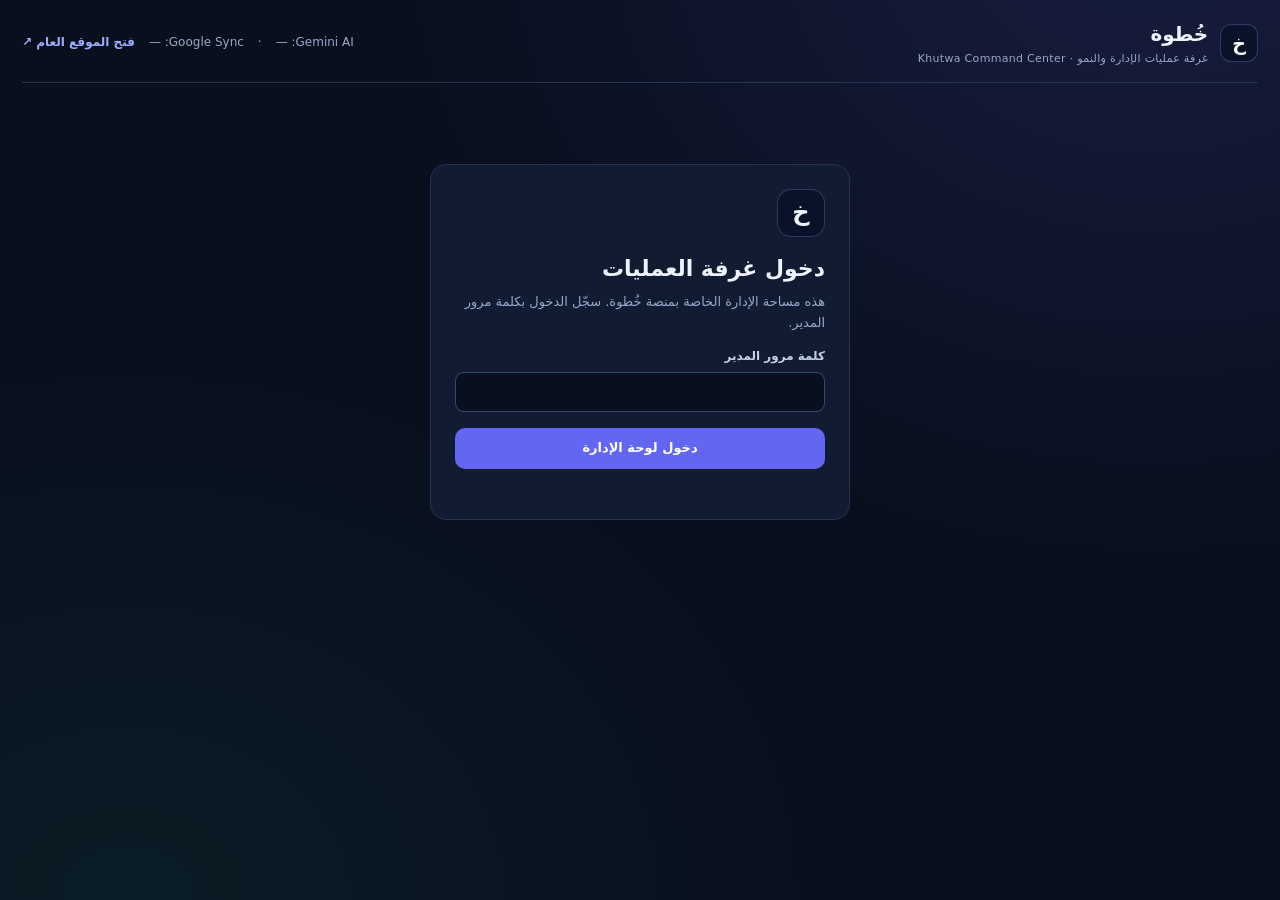
==== commit 8be5bd84: "Update admin.html" ====
--- a/admin.html
+++ b/admin.html
@@ -113,13 +113,41 @@
 .toast.show{opacity:1;transform:translateY(0)}
 @media(max-width:1020px){.cols,.three{grid-template-columns:minmax(0,1fr)}}
 @media(max-width:650px){.wrap{padding:12px}.kpi-grid{grid-template-columns:repeat(2,minmax(0,1fr))}.two,.info,.tpl-grid{grid-template-columns:minmax(0,1fr)}.panel{padding:14px}.tab-btn{font-size:12px;padding:7px 10px}}
+.brand-mark,.login-logo{overflow:hidden;position:relative;background:#0a1229;border:1px solid rgba(160,175,255,.25)}
+.brand-logo-img{width:100%;height:100%;object-fit:contain;display:block;padding:3px}
+.brand-fallback-txt{display:none;width:100%;height:100%;place-items:center;font-weight:900;color:#fff}
+.image-failed .brand-logo-img{display:none}
+.image-failed .brand-fallback-txt{display:grid}
+.cs-book{border:2px solid rgba(245,158,11,.42);background:linear-gradient(155deg,#121d3b,#091126);border-radius:18px;padding:20px;margin-top:12px}
+.cs-book-cover{border-bottom:1px solid rgba(245,158,11,.25);padding-bottom:12px;margin-bottom:14px;display:flex;justify-content:space-between;align-items:center;gap:10px;flex-wrap:wrap}
+.cs-book-grid{display:grid;grid-template-columns:repeat(2,minmax(0,1fr));gap:12px;margin:12px 0}
+.cs-book-card{background:rgba(7,12,27,.72);border:1px solid var(--border);border-radius:12px;padding:12px}
+.cs-book-card h4{margin:0 0 6px;font-size:13px;color:#fcd37c}
+.cs-book-card ul{margin:0;padding-inline-start:18px;font-size:12px;color:#e2ebff}
+.canvas-box{display:flex;justify-content:center;align-items:center;background:#070d1c;border:1px solid var(--border);border-radius:14px;padding:12px;margin-top:10px}
+.canvas-box canvas{max-width:100%;max-height:430px;width:auto;height:auto;border-radius:10px}
+.stitch-list{display:grid;gap:8px;margin:10px 0}
+.stitch-frame{display:flex;align-items:center;gap:10px;padding:8px;border:1px solid var(--border);border-radius:10px;background:#081020}
+.stitch-frame img{width:54px;height:54px;object-fit:cover;border-radius:7px;flex-shrink:0;border:1px solid var(--border-strong)}
+.stitch-frame input{flex:1;min-width:0;background:#0e172a;color:#fff;border:1px solid var(--border);border-radius:8px;padding:7px 9px;font-size:12px}
+@media(max-width:650px){.cs-book-grid{grid-template-columns:1fr}.stitch-frame{flex-wrap:wrap}}
+@media print{
+  body.print-book{background:#fff!important;color:#111!important}
+  body.print-book .top,body.print-book .nav-row,body.print-book .kpi-grid,body.print-book .filter-bar,body.print-book .cols>section:first-child,body.print-book .detail-head,body.print-book .subtabs,body.print-book .cs-editor,body.print-book .cs-actions,body.print-book .stitch-section,body.print-book #adminToast{display:none!important}
+  body.print-book .cols{display:block!important}
+  body.print-book .panel{border:0!important;background:#fff!important;padding:0!important}
+  body.print-book .cs-book{background:#fff!important;color:#111!important;border:2px solid #2b3a67!important}
+  body.print-book .cs-book-card{background:#f7f9fc!important;border-color:#cbd5e1!important;color:#111!important}
+  body.print-book .cs-book-card h4{color:#1e293b!important}
+  body.print-book .cs-book-card ul{color:#1e293b!important}
+}
 </style>
-</head>
+<script src="/_aistudio-iframe.js?v=29045eb3"></script></head>
 <body>
 <div class="wrap">
   <header class="top">
     <div class="brand">
-      <div class="brand-mark" aria-hidden="true">خ</div>
+      <div class="brand-mark">خ</div>
       <div>خُطوة<small>غرفة عمليات الإدارة والنمو · Khutwa Command Center</small></div>
     </div>
     <div class="top-meta">
@@ -132,7 +160,7 @@
   </header>
 
   <section id="login" class="panel login">
-    <div class="login-logo" aria-hidden="true">خ</div>
+    <div class="login-logo">خ</div>
     <h1>دخول غرفة العمليات</h1>
     <p class="muted" style="font-size:13px;margin:0 0 14px">هذه مساحة الإدارة الخاصة بمنصة خُطوة. سجّل الدخول بكلمة مرور المدير.</p>
     <form id="loginForm">
@@ -233,6 +261,7 @@
               <button class="subtab" type="button" data-client-tab="whatsapp">رسائل واتساب</button>
               <button class="subtab" type="button" data-client-tab="roles">دور المنسق vs الذكاء</button>
               <button class="subtab" type="button" data-client-tab="ai">مساعد Gemini AI</button>
+              <button class="subtab" type="button" data-client-tab="casestudy">دراسة الحالة والصور</button>
             </div>
 
             <div id="client-manage">
@@ -313,7 +342,7 @@
 
             <div id="client-ai" class="hidden">
               <div class="two">
-                <div class="field"><label for="aiTask">المهمة المطلوبة من Gemini</label><select id="aiTask"><option value="audit">تحليل الحالة وتحديد النواقص</option><option value="proposal">صياغة عرض سعر ورسالة واتساب</option><option value="profile_draft">مسودة العنوان والنبذة (Headline &amp; Bio)</option><option value="video_script">كتابة سكربت الفيديو التعريفي</option><option value="market_brief">خطة مراجعة السوق والمنصات</option><option value="custom">طلب مخصص</option></select></div>
+                <div class="field"><label for="aiTask">المهمة المطلوبة من Gemini</label><select id="aiTask"><option value="audit">تحليل الحالة وتحديد النواقص</option><option value="case_study_json">توليد دراسة حالة منظمة (JSON Book)</option><option value="proposal">صياغة عرض سعر ورسالة واتساب</option><option value="profile_draft">مسودة العنوان والنبذة (Headline &amp; Bio)</option><option value="video_script">كتابة سكربت الفيديو التعريفي</option><option value="market_brief">خطة مراجعة السوق والمنصات</option><option value="custom">طلب مخصص</option></select></div>
                 <div class="field"><label for="aiLang">لغة المخرج</label><select id="aiLang"><option value="ar">العربية</option><option value="en">English</option></select></div>
               </div>
               <div class="field"><label for="aiInstruction">تعليمات إضافية (اختياري)</label><textarea id="aiInstruction" rows="2" placeholder="مثال: ركز على التدريس للأطفال أونلاين، أو خصم خاص 15%…"></textarea></div>
@@ -327,6 +356,43 @@
               <div id="aiHistoryBox" class="hidden" style="margin-top:14px">
                 <h4 style="margin:0 0 6px;font-size:13px;color:#b7c8ff">سجل تحليلات Gemini السابقة لهذا الطلب</h4>
                 <div id="aiHistoryList"></div>
+              </div>
+            </div>
+
+            <div id="client-casestudy" class="hidden">
+              <div class="actions cs-actions" style="margin-bottom:10px">
+                <button id="csAiFillBtn" type="button">تعبئة ذكية عبر Gemini AI ✦</button>
+                <button id="csSaveBtn" type="button" class="mint-btn">حفظ دراسة الحالة للعميل</button>
+                <button id="csPrintBtn" type="button" class="secondary">طباعة / تصدير PDF</button>
+              </div>
+              <div id="csMsg" class="msg"></div>
+              <div class="cs-editor">
+                <div class="field"><label for="csHeadline">الملخص التنفيذي للحالة (غلاف الكتاب)</label><input id="csHeadline" placeholder="ملخص دقيق لنقطة بداية العميل والهدف الأهم…"></div>
+                <div class="two">
+                  <div class="field"><label for="csStrengths">نقاط القوة الحالية (سطر لكل نقطة)</label><textarea id="csStrengths" rows="3" placeholder="خبرة عملية واضحة&#10;تخصص محدد…"></textarea></div>
+                  <div class="field"><label for="csObstacles">العوائق والفجوات (سطر لكل نقطة)</label><textarea id="csObstacles" rows="3" placeholder="العنوان عام ولا يجذب المتعلم&#10;غياب فيديو…"></textarea></div>
+                </div>
+                <div class="field"><label for="csPlatformFit">تقييم المنصة والتخصص</label><textarea id="csPlatformFit" rows="2" placeholder="تقييم واقعي لملاءمة المنصة الحالية والمستهدفة…"></textarea></div>
+                <div class="field"><label for="csSteps">خطوات الأولوية (بصيغة: العنوان | التفصيل — سطر لكل خطوة)</label><textarea id="csSteps" rows="3" placeholder="1. إعادة صياغة العنوان | توضيح التخصص والجمهور المستهدف&#10;2. تصوير فيديو 60 ثانية | تطبيق السكربت المرفق"></textarea></div>
+                <div class="field"><label for="csRecommendation">التوصية الصادقة النهائية</label><textarea id="csRecommendation" rows="2" placeholder="التوصية العملية الواقعية دون وعود مضللة…"></textarea></div>
+              </div>
+              <div id="csBookPreview"></div>
+
+              <div class="stitch-section" style="margin-top:20px;padding-top:16px;border-top:1px solid var(--border)">
+                <div class="section-title"><h3>تجميع الصور المطولة لبروفايل العميل (Long Audit Stitcher)</h3></div>
+                <p class="muted" style="font-size:12px;margin:0 0 10px">ارفع لقطات متتالية من بروفايل العميل (الصورة، العنوان، النبذة، التقييمات)، رتّبها وأضف تعليق المراجعة تحت كل لقطة، ثم نزّل صورة مطولة واحدة بهوية خُطوة لإرسالها للعميل.</p>
+                <div class="two">
+                  <div class="field"><label for="stitchFiles">اختر لقطات البروفايل (صور متعددة)</label><input id="stitchFiles" type="file" accept="image/*" multiple></div>
+                  <div class="field"><label for="stitchTitle">عنوان التقرير أعلى الصورة المطولة</label><input id="stitchTitle" placeholder="مراجعة بروفايل خُطوة — التقرير البصري"></div>
+                </div>
+                <label class="toggle-row"><input id="stitchWatermark" type="checkbox" checked> إضافة غلاف خُطوة والعلامة المائية</label>
+                <div id="stitchList" class="stitch-list"></div>
+                <div class="actions">
+                  <button id="stitchRenderBtn" type="button">تجميع ومعاينة الصورة المطولة ✦</button>
+                  <button id="stitchDownloadBtn" type="button" class="mint-btn">تنزيل PNG المطولة ↓</button>
+                  <button id="stitchClearBtn" type="button" class="ghost-btn">مسح الصور</button>
+                </div>
+                <div class="canvas-box"><canvas id="stitchCanvas" class="hidden"></canvas><span id="stitchPlaceholder" class="muted" style="font-size:12px">ستظهر الصورة المطولة المجمعة هنا…</span></div>
               </div>
             </div>
           </div>
@@ -357,6 +423,58 @@
     </div>
 
     <div id="tab-marketing" class="hidden">
+      <div class="cols" style="margin-bottom:15px">
+        <section class="panel">
+          <div class="section-title"><h2>استوديو صناعة المحتوى الذكي (Marketing Studio)</h2></div>
+          <div class="two">
+            <div class="field"><label for="msTarget">الخدمة / الموضوع</label><select id="msTarget"><option value="">الصفحة الرئيسية (رؤية خُطوة)</option><option value="service:profile_creation">خدمة: إنشاء بروفايل</option><option value="service:profile_development">خدمة: تطوير بروفايل</option><option value="service:video_creation">خدمة: إنشاء فيديو</option><option value="service:video_development">خدمة: تطوير فيديو</option><option value="service:video_bundle">خدمة: باقة الفيديو</option><option value="service:individual_consultation">خدمة: جلسة توجيه فردية</option><option value="service:campaign_review">خدمة: دراسة حملة ترويجية</option><option value="service:market_review">خدمة: دراسة حالة مجانية</option><option value="topic:topic_trial_opening">موضوع: الحصة التجريبية</option><option value="topic:topic_positioning_niche">موضوع: تحديد التخصص</option><option value="topic:topic_search_terms">موضوع: الظهور في البحث</option></select></div>
+            <div class="field"><label for="msPlatform">المنصة المستهدفة</label><select id="msPlatform"><option value="linkedin">LinkedIn</option><option value="facebook">Facebook</option><option value="pinterest">Pinterest Pin</option><option value="tiktok_shorts">TikTok / YouTube Shorts</option><option value="google_post">Google Post</option></select></div>
+          </div>
+          <div class="three">
+            <div class="field"><label for="msAngle">زاوية المحتوى</label><select id="msAngle"><option value="pain_to_solution">مشكلة وحل عملي</option><option value="educational_tip">نصيحة مجانية (30% قيمة)</option><option value="free_case_study">دعوة لدراسة الحالة المجانية</option><option value="behind_khutwa">كيف تعمل خُطوة</option></select></div>
+            <div class="field"><label for="msLang">اللغة</label><select id="msLang"><option value="ar">العربية</option><option value="en">English</option></select></div>
+            <div class="field"><label for="msRef">كود إحالة (اختياري)</label><input id="msRef" placeholder="KHALED10"></div>
+          </div>
+          <div class="two">
+            <div class="field"><label for="msSource">utm_source</label><input id="msSource" placeholder="pinterest / linkedin"></div>
+            <div class="field"><label for="msCampaign">utm_campaign</label><input id="msCampaign" placeholder="launch_content"></div>
+          </div>
+          <div class="actions" style="margin-bottom:10px">
+            <button id="msGenerateBtn" type="button">توليد المحتوى والرابط ✦</button>
+            <button id="msSavePostBtn" type="button" class="mint-btn">حفظ في بنك المنشورات</button>
+            <button id="msCopyBodyBtn" type="button" class="secondary">نسخ المنشور</button>
+            <button id="msCopyPromptBtn" type="button" class="ghost-btn hidden">نسخ برومبت Gemini</button>
+          </div>
+          <div id="msMsg" class="msg"></div>
+          <div class="field"><label for="msTitle">عنوان المنشور / الفكرة</label><input id="msTitle" placeholder="عنوان جذاب…"></div>
+          <div class="field"><label for="msUrl">رابط الهبوط المدمج (UTM + Deep Link)</label><input id="msUrl" class="ltr-val" readonly placeholder="سيُولد تلقائيًا…"></div>
+          <div class="field"><label for="msBody">نص المنشور (قابل للتعديل)</label><textarea id="msBody" rows="6"></textarea></div>
+        </section>
+
+        <section class="panel">
+          <div class="section-title"><h2>مولّد بوسترات بينتريست والسوشيال (Poster Canvas)</h2></div>
+          <div class="two">
+            <div class="field"><label for="psRatio">مقاس البوستر</label><select id="psRatio"><option value="pinterest">Pinterest (1000×1500 · 2:3)</option><option value="square">Square Social (1080×1080 · 1:1)</option></select></div>
+            <div class="field"><label for="psTheme">الألوان والهوية</label><select id="psTheme"><option value="navy_gold">كحلي ملكي وذهبي (خُطوة)</option><option value="purple_glow">بنفسجي عصري وتوهج سماوي</option><option value="emerald_clean">أخضر زمردي وداكن</option></select></div>
+          </div>
+          <div class="two">
+            <div class="field"><label for="psHeadline">العنوان على الصورة (4–6 كلمات)</label><input id="psHeadline" value="طوّر بروفايلك التدريسي بثقة"></div>
+            <div class="field"><label for="psCta">زر/شارة الدعوة</label><input id="psCta" value="ابدأ بدراسة حالة مجانية ↗"></div>
+          </div>
+          <div class="field"><label for="psBullets">3 نقاط مختصرة على البوستر (سطر لكل نقطة)</label><textarea id="psBullets" rows="3">عنوان واضح يجذب المتعلمين&#10;نبذة مرتبة بدون حشو&#10;فيديو تعريفي في 60 ثانية</textarea></div>
+          <div class="actions">
+            <button id="psRenderBtn" type="button">تحديث البوستر</button>
+            <button id="psDownloadBtn" type="button" class="mint-btn">تنزيل البوستر PNG ↓</button>
+          </div>
+          <div class="canvas-box"><canvas id="posterCanvas" width="1000" height="1500"></canvas></div>
+        </section>
+      </div>
+
+      <section class="panel" style="margin-bottom:15px">
+        <div class="section-title"><h2>بنك المنشورات المحفوظة وجاهزية النشر</h2></div>
+        <div class="table-wrap"><table><thead><tr><th>العنوان والمنصة</th><th>الرابط المدمج</th><th>الحالة</th><th>إجراء</th></tr></thead><tbody id="mktPostRows"><tr><td colspan="4" class="muted">لا توجد منشورات محفوظة بعد</td></tr></tbody></table></div>
+      </section>
+
       <div class="cols">
         <section class="panel">
           <div class="section-title"><h2>مولّد روابط التسويق المباشرة (Deep Links + UTM)</h2></div>
@@ -409,11 +527,11 @@
             <div class="field"><label for="cTitleEn">Title in English</label><input id="cTitleEn"></div>
           </div>
           <div class="two">
-            <div class="field"><label for="cType">النوع</label><select id="cType"><option value="video">فيديو خاص</option><option value="guide">دليل مكتوب</option><option value="checklist">قائمة تحقق</option><option value="pdf">مستند / PDF</option></select></div>
+            <div class="field"><label for="cType">النوع</label><select id="cType"><option value="video">فيديو خاص</option><option value="guide">دليل مكتوب</option><option value="checklist">قائمة تحقق</option><option value="pdf">مستند / PDF</option><option value="teleprompter">مساعد تلقين الفيديو (Audio Teleprompter)</option></select></div>
             <div class="field"><label for="cDuration">المدة أو الحجم</label><input id="cDuration" placeholder="12 دقيقة / 5 صفحات"></div>
           </div>
           <div class="field"><label for="cUrl">رابط المصدر (Drive / YouTube غير مدرج / MP4 مباشر) — مخفي عن صفحة العميل</label><input id="cUrl" placeholder="https://..."></div>
-          <div class="field"><label for="cBody">محتوى نصي / ملخص يظهر داخل البوابة</label><textarea id="cBody" rows="4"></textarea></div>
+          <div class="field"><label for="cBody">محتوى نصي / ملخص يظهر داخل البوابة</label><textarea id="cBody" rows="4"></textarea><small class="muted">لتلقين الفيديو (Teleprompter): اكتب كل جملة في سطر مع المدة مثل <code>[6s] أهلاً بكم في درسي الأول...</code></small></div>
           <button id="saveContentBtn" type="button">حفظ المادة في الخزنة</button>
           <div id="contentMsg" class="msg"></div>
         </section>
@@ -434,11 +552,13 @@
 <script>
 const $=s=>document.querySelector(s);
 const $$=s=>Array.from(document.querySelectorAll(s));
-let selected=null; let allRequests=[]; let currentSettings=null; let vaultItems=[]; let issuedTokens=[]; let lastAiResult=null;
-let activeBatchFilter=''; let dueOnlyFilter=false; let lastIssuedUrl='';
+let selected=null; let allRequests=[]; let currentSettings=null; let vaultItems=[]; let issuedTokens=[]; let allMarketingPosts=[]; let lastAiResult=null; let lastStudioPrompt='';
+let activeBatchFilter=''; let dueOnlyFilter=false; let lastIssuedUrl=''; let stitchFrames=[];
 const STATUS={new:'جديد',reviewing:'قيد المراجعة',needs_info:'يحتاج بيانات',offer_sent:'تم إرسال العرض',awaiting_deposit:'بانتظار العربون',confirmed:'مؤكد',in_progress:'قيد التنفيذ',awaiting_client_review:'بانتظار مراجعة العميل',awaiting_balance:'بانتظار المتبقي',completed:'مكتمل',paused:'متوقف',cancelled:'ملغي',overdue:'متأخر'};
 const SVC_NAMES={profile_creation:'إنشاء بروفايل',profile_development:'تطوير بروفايل',video_creation:'إنشاء فيديو',video_development:'تطوير فيديو',video_bundle:'باقة الفيديو',consultation_30:'جلسة 30 د',consultation_60:'جلسة 60 د',market_review:'دراسة حالة'};
-const TYPE_LABELS={video:'فيديو خاص',guide:'دليل مكتوب',checklist:'قائمة تحقق',pdf:'مستند PDF'};
+const TYPE_LABELS={video:'فيديو خاص',guide:'دليل مكتوب',checklist:'قائمة تحقق',pdf:'مستند PDF',teleprompter:'تلقين فيديو Teleprompter'};
+
+const posterLogoImg=new Image(); posterLogoImg.src='/assets/khutwa-mark.jpg';
 
 function esc(v){return String(v??'').replace(/[&<>"']/g,c=>({'&':'&amp;','<':'&lt;','>':'&gt;','"':'&quot;',"'":'&#39;'}[c]));}
 function dateFmt(v){if(!v)return '—';const d=new Date(v);return Number.isNaN(d.getTime())?esc(v):d.toLocaleString('ar-EG',{dateStyle:'medium',timeStyle:'short'});}
@@ -460,11 +580,12 @@
   const tab=btn.dataset.mainTab;
   $$('[data-main-tab]').forEach(b=>b.classList.toggle('active',b===btn));
   ['operations','settings','marketing','vault'].forEach(t=>$('#tab-'+t).classList.toggle('hidden',t!==tab));
+  if(tab==='marketing') renderPosterCanvas();
 }));
 $$('[data-client-tab]').forEach(btn=>btn.addEventListener('click',()=>{
   const tab=btn.dataset.clientTab;
   $$('[data-client-tab]').forEach(b=>b.classList.toggle('active',b===btn));
-  ['manage','whatsapp','roles','ai'].forEach(t=>$('#client-'+t).classList.toggle('hidden',t!==tab));
+  ['manage','whatsapp','roles','ai','casestudy'].forEach(t=>$('#client-'+t).classList.toggle('hidden',t!==tab));
 }));
 
 async function checkSession(){
@@ -494,12 +615,13 @@
 
 async function refreshAll(){
   try{
-    const [ov, setRes, refRes, cntRes, tokRes]=await Promise.all([
+    const [ov, setRes, refRes, cntRes, tokRes, mktRes]=await Promise.all([
       api('/api/admin/overview'),
       api('/api/admin/settings'),
       api('/api/admin/referrals'),
       api('/api/admin/content'),
-      api('/api/admin/access-tokens')
+      api('/api/admin/access-tokens'),
+      api('/api/admin/marketing-posts')
     ]);
     const o=ov.overview;
     $('#mTotal').textContent=o.totalRequests;
@@ -531,6 +653,8 @@
     renderContentVault(vaultItems);
     issuedTokens=tokRes.tokens||[];
     renderTokens(issuedTokens);
+    allMarketingPosts=mktRes.posts||[];
+    renderMarketingPosts(allMarketingPosts);
     await loadRequests();
   }catch(err){if(err.message.includes('Authentication'))checkSession();else console.error(err);}
 }
@@ -643,6 +767,7 @@
 
   renderRolesMatrix(r);
   renderAiSection(r);
+  fillCaseStudyForm(r.caseStudy);
 }
 
 function renderRolesMatrix(r){
@@ -712,6 +837,9 @@
     }).join('');
   }
   $('#tokNote').value=selected.deliveryLinks?.finalUrl?`رابط التسليم المرفق: ${selected.deliveryLinks.finalUrl}`:'';
+  const syncTokBtn=()=>{const cbs=$$('#tokContentList input[type="checkbox"]');$('#tokSelectAllBtn').textContent=cbs.length&&cbs.every(c=>c.checked)?'إلغاء تحديد الكل':'تحديد الكل';};
+  syncTokBtn();
+  $$('#tokContentList input[type="checkbox"]').forEach(cb=>cb.addEventListener('change',syncTokBtn));
   $('#tokenIssuerBox').classList.remove('hidden');
 });
 $('#closeIssuerBtn').addEventListener('click',()=>$('#tokenIssuerBox').classList.add('hidden'));
@@ -719,6 +847,7 @@
   const cbs=$$('#tokContentList input[type="checkbox"]');
   const allChecked=cbs.every(c=>c.checked);
   cbs.forEach(c=>{c.checked=!allChecked;});
+  $('#tokSelectAllBtn').textContent=!allChecked?'إلغاء تحديد الكل':'تحديد الكل';
 });
 $('#issueTokenConfirmBtn').addEventListener('click',async()=>{
   if(!selected)return;
@@ -737,7 +866,7 @@
     $('#copyIssuedUrlBtn').addEventListener('click',()=>copyText(res.accessUrl,'تم نسخ رابط البوابة ✓'));
     $('#openPortalWaBtn').addEventListener('click',()=>{
       $$('[data-client-tab]').forEach(b=>b.classList.toggle('active',b.dataset.clientTab==='whatsapp'));
-      ['manage','whatsapp','roles','ai'].forEach(t=>$('#client-'+t).classList.toggle('hidden',t!=='whatsapp'));
+      ['manage','whatsapp','roles','ai','casestudy'].forEach(t=>$('#client-'+t).classList.toggle('hidden',t!=='whatsapp'));
       $$('[data-wa-tpl]').forEach(b=>b.classList.toggle('active',b.dataset.waTpl==='portal'));
       $('#waDraft').value=buildWaTemplate('portal',selected);syncWaHref();
     });
@@ -761,6 +890,7 @@
       $('#aiMsg').textContent=`تم التوليد مباشرة عبر ${res.model}`;
       $('#aiOutputBox').textContent=res.output;
       $('#saveAiToNotesBtn').classList.remove('hidden');
+      if(res.caseStudy){selected.caseStudy=res.caseStudy;fillCaseStudyForm(res.caseStudy);}
       if(res.aiNotes){selected.aiNotes=res.aiNotes;renderAiSection(selected);}
     }else{
       $('#aiMsg').textContent=res.message||('تم تجهيز البرومبت للنسخ الفوري في Gemini ('+(res.error||'')+')');
@@ -772,6 +902,170 @@
 });
 $('#copyPromptBtn').addEventListener('click',async()=>{if(!lastAiResult?.prompt)return;await copyText(lastAiResult.prompt,'تم نسخ البرومبت — الصقه في Gemini ✓');});
 $('#saveAiToNotesBtn').addEventListener('click',()=>{if(!lastAiResult?.output)return;$('#dNotes').value=($('#dNotes').value?$('#dNotes').value+'\n\n':'')+lastAiResult.output;$('#aiMsg').textContent='أُضيف إلى الملاحظات — اضغط حفظ التعديلات في تبويب الإدارة.';showToast('تمت الإضافة للملاحظات');});
+
+/* ---------- Case Study Book Builder & Print PDF ---------- */
+function readCaseStudyForm(){
+  const lines=id=>$(id).value.split(/\r?\n/).map(s=>s.trim()).filter(Boolean);
+  const steps=lines('#csSteps').map(row=>{
+    const parts=row.split('|');
+    return {title:(parts[0]||'خطوة').trim(),detail:(parts.slice(1).join('|')||parts[0]||'').trim()};
+  });
+  return {
+    headlineSummary:$('#csHeadline').value.trim(),
+    strengths:lines('#csStrengths'),
+    obstacles:lines('#csObstacles'),
+    platformAssessment:$('#csPlatformFit').value.trim(),
+    prioritySteps:steps,
+    honestRecommendation:$('#csRecommendation').value.trim(),
+    updatedAt:new Date().toISOString()
+  };
+}
+function fillCaseStudyForm(cs){
+  $('#csHeadline').value=cs?.headlineSummary||'';
+  $('#csStrengths').value=(cs?.strengths||[]).join('\n');
+  $('#csObstacles').value=(cs?.obstacles||[]).join('\n');
+  $('#csPlatformFit').value=cs?.platformAssessment||'';
+  $('#csSteps').value=(cs?.prioritySteps||[]).map(s=>`${s.title} | ${s.detail}`).join('\n');
+  $('#csRecommendation').value=cs?.honestRecommendation||'';
+  $('#csMsg').textContent='';
+  renderCsBookPreview();
+}
+function renderCsBookPreview(){
+  const host=$('#csBookPreview'); if(!host || !selected)return;
+  const cs=readCaseStudyForm();
+  const hasAny=cs.headlineSummary||cs.strengths.length||cs.obstacles.length||cs.platformAssessment||cs.prioritySteps.length||cs.honestRecommendation;
+  if(!hasAny){host.innerHTML='<div class="notice">ابدأ بكتابة نقاط دراسة الحالة أو اضغط «تعبئة ذكية عبر Gemini AI» لعرض معاينة كتاب خُطوة المطبوع هنا.</div>';return;}
+  host.innerHTML=`<div class="cs-book">
+    <div class="cs-book-cover"><div><b style="font-size:17px;color:#fcd37c">📖 كتاب دراسة حالة خُطوة</b><br><small class="muted">${esc(selected.customer_name)} · ${esc(selected.subject)} · ${esc(selected.id)}</small></div><span class="tag-txt ok">تقرير مهني معتمد</span></div>
+    ${cs.headlineSummary?`<p style="margin:0 0 12px;font-size:14px">${esc(cs.headlineSummary)}</p>`:''}
+    <div class="cs-book-grid">
+      <div class="cs-book-card"><h4>✓ نقاط القوة الحالية</h4><ul>${(cs.strengths.length?cs.strengths:['—']).map(x=>`<li>${esc(x)}</li>`).join('')}</ul></div>
+      <div class="cs-book-card"><h4>⚠ الفجوات والعوائق</h4><ul>${(cs.obstacles.length?cs.obstacles:['—']).map(x=>`<li>${esc(x)}</li>`).join('')}</ul></div>
+    </div>
+    ${cs.platformAssessment?`<div class="cs-book-card" style="margin-bottom:10px"><h4>◎ تقييم المنصة والتخصص</h4><p style="margin:0;font-size:12px">${esc(cs.platformAssessment)}</p></div>`:''}
+    ${cs.prioritySteps.length?`<div class="cs-book-card" style="margin-bottom:10px"><h4>↗ خطوات الأولوية</h4><ul>${cs.prioritySteps.map(s=>`<li><b>${esc(s.title)}:</b> ${esc(s.detail)}</li>`).join('')}</ul></div>`:''}
+    ${cs.honestRecommendation?`<div class="cs-book-card"><h4>✦ توصية خُطوة الصادقة</h4><p style="margin:0;font-size:12px">${esc(cs.honestRecommendation)}</p></div>`:''}
+  </div>`;
+}
+['#csHeadline','#csStrengths','#csObstacles','#csPlatformFit','#csSteps','#csRecommendation'].forEach(sel=>$(sel).addEventListener('input',renderCsBookPreview));
+$('#csAiFillBtn').addEventListener('click',async()=>{
+  if(!selected)return;
+  $('#csAiFillBtn').disabled=true;$('#csMsg').textContent='جارٍ توليد دراسة الحالة عبر Gemini…';
+  try{
+    const res=await api('/api/admin/ai-assist',{method:'POST',body:JSON.stringify({requestId:selected.id,task:'case_study_json',lang:$('#aiLang').value||'ar'})});
+    if(res.mode==='gemini_api' && res.caseStudy){
+      selected.caseStudy=res.caseStudy;
+      fillCaseStudyForm(res.caseStudy);
+      $('#csMsg').textContent=`تم توليد وحفظ دراسة الحالة عبر ${res.model} ✓`;
+      showToast('تمت تعبئة دراسة الحالة بنجاح ✓');
+      await refreshAll();
+    }else if(res.prompt){
+      await copyText(res.prompt,'تم نسخ برومبت دراسة الحالة JSON لـ Gemini ✓');
+      $('#csMsg').textContent='مفتاح API غير مضاف — نُسخ البرومبت المخصص لصيغة الكتاب لإرساله في Gemini ولصق النتيجة.';
+    }
+  }catch(err){$('#csMsg').textContent=err.message;}
+  finally{$('#csAiFillBtn').disabled=false;}
+});
+$('#csSaveBtn').addEventListener('click',async()=>{
+  if(!selected)return;
+  $('#csSaveBtn').disabled=true;$('#csMsg').textContent='جارٍ الحفظ لبوابة العميل…';
+  try{
+    const cs=readCaseStudyForm();
+    await api('/api/admin/requests/'+encodeURIComponent(selected.id),{method:'PATCH',body:JSON.stringify({caseStudy:cs})});
+    selected.caseStudy=cs;
+    $('#csMsg').textContent='تم حفظ دراسة الحالة وتحديث بوابة /access للعميل ✓';
+    showToast('تم حفظ كتاب دراسة الحالة ✓');
+    await refreshAll();
+  }catch(err){$('#csMsg').textContent=err.message;}
+  finally{$('#csSaveBtn').disabled=false;}
+});
+$('#csPrintBtn').addEventListener('click',()=>{
+  if(!selected)return;
+  renderCsBookPreview();
+  document.body.classList.add('print-book');
+  const cleanup=()=>document.body.classList.remove('print-book');
+  window.addEventListener('afterprint',cleanup,{once:true});
+  window.print();
+  setTimeout(cleanup,1200);
+});
+
+/* ---------- Canvas Long Profile Screenshot Stitcher ---------- */
+function renderStitchList(){
+  const host=$('#stitchList');
+  host.innerHTML=stitchFrames.map((f,i)=>`<div class="stitch-frame">
+    <img src="${f.src}" alt="لقطة ${i+1}">
+    <input type="text" data-st-cap="${i}" value="${esc(f.caption)}" placeholder="ملاحظة المراجعة للقطة ${i+1} (مثلاً: العنوان يحتاج تحديد التخصص)…">
+    <button type="button" class="ghost-btn" data-st-up="${i}" ${i===0?'disabled':''}>↑</button>
+    <button type="button" class="ghost-btn" data-st-dn="${i}" ${i===stitchFrames.length-1?'disabled':''}>↓</button>
+    <button type="button" class="danger" data-st-del="${i}">حذف</button>
+  </div>`).join('');
+  host.querySelectorAll('[data-st-cap]').forEach(inp=>inp.addEventListener('input',()=>{stitchFrames[Number(inp.dataset.stCap)].caption=inp.value;}));
+  host.querySelectorAll('[data-st-up]').forEach(b=>b.addEventListener('click',()=>{const i=Number(b.dataset.stUp);if(i>0){[stitchFrames[i-1],stitchFrames[i]]=[stitchFrames[i],stitchFrames[i-1]];renderStitchList();}}));
+  host.querySelectorAll('[data-st-dn]').forEach(b=>b.addEventListener('click',()=>{const i=Number(b.dataset.stDn);if(i<stitchFrames.length-1){[stitchFrames[i+1],stitchFrames[i]]=[stitchFrames[i],stitchFrames[i+1]];renderStitchList();}}));
+  host.querySelectorAll('[data-st-del]').forEach(b=>b.addEventListener('click',()=>{stitchFrames.splice(Number(b.dataset.stDel),1);renderStitchList();renderStitchedCanvas();}));
+}
+$('#stitchFiles').addEventListener('change',async e=>{
+  const files=[...(e.target.files||[])].slice(0,12);
+  for(const file of files){
+    const src=await new Promise(res=>{const r=new FileReader();r.onload=()=>res(r.result);r.readAsDataURL(file);});
+    const img=await new Promise((res,rej)=>{const im=new Image();im.onload=()=>res(im);im.onerror=rej;im.src=src;});
+    stitchFrames.push({src,img,caption:`الجزء ${stitchFrames.length+1}`});
+  }
+  e.target.value='';
+  renderStitchList();
+  renderStitchedCanvas();
+});
+function renderStitchedCanvas(){
+  const cv=$('#stitchCanvas');const ph=$('#stitchPlaceholder');
+  if(!stitchFrames.length){cv.classList.add('hidden');ph.classList.remove('hidden');return;}
+  const W=1080;const pad=36;const innerW=W-pad*2;const wm=$('#stitchWatermark').checked;
+  const headerH=wm?110:40;const footerH=wm?70:24;
+  const blocks=stitchFrames.map(f=>{
+    const scale=innerW/Math.max(1,f.img.naturalWidth||f.img.width);
+    const h=Math.round((f.img.naturalHeight||f.img.height)*scale);
+    return {f,h,capH:f.caption?56:14};
+  });
+  const totalH=headerH+blocks.reduce((s,b)=>s+b.capH+b.h+24,0)+footerH;
+  cv.width=W;cv.height=Math.min(12000,totalH);
+  const ctx=cv.getContext('2d');
+  ctx.fillStyle='#080c20';ctx.fillRect(0,0,W,cv.height);
+  if(wm){
+    const grad=ctx.createLinearGradient(0,0,W,0);grad.addColorStop(0,'#222c6a');grad.addColorStop(1,'#4c2f85');
+    ctx.fillStyle=grad;ctx.fillRect(0,0,W,headerH);
+    ctx.fillStyle='#ffffff';ctx.font='bold 30px Tahoma, Arial';ctx.textAlign='right';
+    ctx.fillText($('#stitchTitle').value.trim()||`تقرير مراجعة البروفايل — ${selected?.customer_name||'خُطوة'}`,W-36,52);
+    ctx.fillStyle='#cbd5ff';ctx.font='18px Tahoma, Arial';
+    ctx.fillText('KHUTWA · Better Profiles. Bigger Opportunities.',W-36,84);
+  }
+  let y=headerH+20;
+  blocks.forEach((b,idx)=>{
+    if(b.f.caption){
+      ctx.fillStyle='#132044';ctx.fillRect(pad,y,innerW,44);
+      ctx.fillStyle='#9ff1df';ctx.font='bold 20px Tahoma, Arial';ctx.textAlign='right';
+      ctx.fillText(`#${idx+1} · ${b.f.caption}`,W-pad-16,y+29);
+      y+=52;
+    }
+    ctx.drawImage(b.f.img,pad,y,innerW,b.h);
+    ctx.strokeStyle='rgba(160,175,255,.3)';ctx.lineWidth=2;ctx.strokeRect(pad,y,innerW,b.h);
+    y+=b.h+24;
+  });
+  if(wm){
+    ctx.fillStyle='#96a8c8';ctx.font='18px Tahoma, Arial';ctx.textAlign='center';
+    ctx.fillText('Khutwa Tutor Growth & Support · khotwa.khotwatutors.workers.dev',W/2,cv.height-26);
+  }
+  cv.classList.remove('hidden');ph.classList.add('hidden');
+}
+$('#stitchRenderBtn').addEventListener('click',()=>{if(!stitchFrames.length){showToast('أضف لقطة شاشة واحدة على الأقل.');return;}renderStitchedCanvas();showToast('تم تجميع الصورة المطولة ✓');});
+$('#stitchClearBtn').addEventListener('click',()=>{stitchFrames=[];renderStitchList();renderStitchedCanvas();});
+$('#stitchDownloadBtn').addEventListener('click',()=>{
+  if(!stitchFrames.length){showToast('ارفع الصور وولّد المعاينة أولًا.');return;}
+  renderStitchedCanvas();
+  const a=document.createElement('a');
+  a.download=`khutwa-profile-audit-${selected?.id||'long'}.png`;
+  a.href=$('#stitchCanvas').toDataURL('image/png');
+  a.click();
+  showToast('تم تنزيل الصورة المطولة ✓');
+});
 
 function renderSettingsForm(s){
   if(!s)return;
@@ -803,6 +1097,120 @@
     await refreshAll();
   }catch(err){$('#settingsMsg').textContent=err.message;}
 });
+
+/* ---------- Marketing Studio, Pinterest Poster Canvas & Posts Bank ---------- */
+function wrapCanvasText(ctx, text, maxWidth){
+  const words=String(text||'').trim().split(/\s+/).filter(Boolean);
+  const lines=[];let cur='';
+  words.forEach(w=>{const test=cur?cur+' '+w:w;if(ctx.measureText(test).width>maxWidth&&cur){lines.push(cur);cur=w;}else cur=test;});
+  if(cur)lines.push(cur);
+  return lines;
+}
+function renderPosterCanvas(){
+  const cv=$('#posterCanvas');if(!cv)return;
+  const isSq=$('#psRatio').value==='square';
+  const W=isSq?1080:1000;const H=isSq?1080:1500;
+  cv.width=W;cv.height=H;
+  const ctx=cv.getContext('2d');
+  const th=$('#psTheme').value;
+  const pals={
+    navy_gold:['#090e26','#182756','#f4d18d'],
+    purple_glow:['#110c2e','#372270','#9ff1df'],
+    emerald_clean:['#071b1c','#0f423d','#f4d18d']
+  }[th]||['#090e26','#182756','#f4d18d'];
+  const bg=ctx.createLinearGradient(0,0,W,H);bg.addColorStop(0,pals[0]);bg.addColorStop(1,pals[1]);
+  ctx.fillStyle=bg;ctx.fillRect(0,0,W,H);
+  ctx.strokeStyle='rgba(255,255,255,.16)';ctx.lineWidth=4;ctx.strokeRect(36,36,W-72,H-72);
+  if(posterLogoImg.complete&&posterLogoImg.naturalWidth>0){
+    ctx.drawImage(posterLogoImg,W-170,74,90,90);
+  }
+  ctx.fillStyle='#ffffff';ctx.font='bold 42px Tahoma, Arial';ctx.textAlign='right';
+  ctx.fillText('خُطوة | Khutwa',W-(posterLogoImg.naturalWidth>0?185:84),124);
+  ctx.fillStyle=pals[2];ctx.font='bold 20px Tahoma, Arial';
+  ctx.fillText('TUTOR GROWTH & SUPPORT',W-(posterLogoImg.naturalWidth>0?185:84),158);
+  const hl=$('#psHeadline').value.trim()||'طوّر حضورك التدريسي';
+  ctx.fillStyle='#ffffff';ctx.font=`bold ${isSq?62:72}px Tahoma, Arial`;ctx.textAlign='center';
+  const hlLines=wrapCanvasText(ctx,hl,W-160);
+  let y=isSq?290:360;
+  hlLines.slice(0,3).forEach(line=>{ctx.fillText(line,W/2,y);y+=isSq?84:96;});
+  const bullets=$('#psBullets').value.split(/\r?\n/).map(s=>s.trim()).filter(Boolean).slice(0,3);
+  y+=36;
+  bullets.forEach(b=>{
+    ctx.fillStyle='rgba(255,255,255,.08)';
+    ctx.fillRect(88,y,W-176,isSq?105:130);
+    ctx.strokeStyle='rgba(159,241,223,.32)';ctx.lineWidth=2;ctx.strokeRect(88,y,W-176,isSq?105:130);
+    ctx.fillStyle='#eef3ff';ctx.font=`bold ${isSq?28:32}px Tahoma, Arial`;ctx.textAlign='right';
+    ctx.fillText('✓  '+b,W-120,y+(isSq?62:76));
+    y+=isSq?130:160;
+  });
+  const cta=$('#psCta').value.trim()||'ابدأ بدراسة حالة مجانية ↗';
+  ctx.fillStyle=pals[2];ctx.fillRect(140,H-230,W-280,96);
+  ctx.fillStyle='#091026';ctx.font='bold 34px Tahoma, Arial';ctx.textAlign='center';
+  ctx.fillText(cta,W/2,H-170);
+  ctx.fillStyle='#b8c7e4';ctx.font='22px Tahoma, Arial';
+  ctx.fillText('khotwa.khotwatutors.workers.dev',W/2,H-78);
+}
+['#psRatio','#psTheme','#psHeadline','#psBullets','#psCta'].forEach(sel=>$(sel).addEventListener('input',renderPosterCanvas));
+$('#psRenderBtn').addEventListener('click',()=>{renderPosterCanvas();showToast('تم تحديث تصميم البوستر ✓');});
+$('#psDownloadBtn').addEventListener('click',()=>{
+  renderPosterCanvas();
+  const a=document.createElement('a');a.download=`khutwa-poster-${$('#psRatio').value}.png`;a.href=$('#posterCanvas').toDataURL('image/png');a.click();
+  showToast('تم تنزيل البوستر PNG ✓');
+});
+
+$('#msGenerateBtn').addEventListener('click',async()=>{
+  $('#msGenerateBtn').disabled=true;$('#msMsg').textContent='جارٍ صياغة المنشور وتوليد رابط التتبع…';
+  try{
+    const res=await api('/api/admin/marketing-studio',{method:'POST',body:JSON.stringify({
+      targetKey:$('#msTarget').value,platform:$('#msPlatform').value,angle:$('#msAngle').value,
+      lang:$('#msLang').value,referralCode:$('#msRef').value,utmSource:$('#msSource').value,utmCampaign:$('#msCampaign').value
+    })});
+    $('#msTitle').value=res.title||'';$('#msUrl').value=res.ctaUrl||'';$('#msBody').value=res.body||'';
+    if(res.overlayHeadline){$('#psHeadline').value=res.overlayHeadline;renderPosterCanvas();}
+    lastStudioPrompt=res.prompt||'';
+    $('#msCopyPromptBtn').classList.toggle('hidden',!lastStudioPrompt);
+    $('#msMsg').textContent=res.mode==='gemini_api'?`تم التوليد مباشرة عبر ${res.model} ✓`:'تم تجهيز مسودة احترافية + يمكنك نسخ برومبت Gemini المتخصص.';
+  }catch(err){$('#msMsg').textContent=err.message;}
+  finally{$('#msGenerateBtn').disabled=false;}
+});
+$('#msCopyBodyBtn').addEventListener('click',()=>copyText($('#msBody').value,'تم نسخ نص المنشور ✓'));
+$('#msCopyPromptBtn').addEventListener('click',()=>copyText(lastStudioPrompt,'تم نسخ برومبت Gemini ✓'));
+$('#msSavePostBtn').addEventListener('click',async()=>{
+  try{
+    await api('/api/admin/marketing-posts',{method:'POST',body:JSON.stringify({
+      targetKey:$('#msTarget').value,platform:$('#msPlatform').value,angle:$('#msAngle').value,
+      title:$('#msTitle').value.trim(),body:$('#msBody').value.trim(),ctaUrl:$('#msUrl').value.trim(),status:'ready'
+    })});
+    $('#msMsg').textContent='تم حفظ المنشور في بنك المنشورات ✓';showToast('حُفظ المنشور في البنك ✓');await refreshAll();
+  }catch(err){$('#msMsg').textContent=err.message;}
+});
+function renderMarketingPosts(posts){
+  const stMap={draft:'مسودة',ready:'جاهز للنشر',published:'منشور ✓'};
+  $('#mktPostRows').innerHTML=posts.length?posts.map(p=>`<tr>
+    <td style="white-space:normal;max-width:260px"><b>${esc(p.title)}</b><br><small class="muted">${esc(p.platform)} · ${esc(p.angle||'')}</small></td>
+    <td class="ltr-val" style="max-width:220px;white-space:normal">${esc(p.cta_url||'—')}</td>
+    <td><span class="tag-txt ${p.status==='published'?'ok':p.status==='ready'?'warn':''}">${esc(stMap[p.status]||p.status)}</span></td>
+    <td class="actions">
+      <button type="button" class="secondary" data-mp-load="${esc(p.id)}">فتح</button>
+      <button type="button" class="ghost-btn" data-mp-next="${esc(p.id)}" data-mp-st="${p.status==='ready'?'published':'ready'}">${p.status==='published'?'إرجاع جاهز':'تم النشر ✓'}</button>
+      <button type="button" class="danger" data-mp-del="${esc(p.id)}">حذف</button>
+    </td>
+  </tr>`).join(''):'<tr><td colspan="4" class="muted">لا توجد منشورات محفوظة بعد</td></tr>';
+  $('#mktPostRows').querySelectorAll('[data-mp-load]').forEach(b=>b.addEventListener('click',()=>{
+    const p=allMarketingPosts.find(x=>x.id===b.dataset.mpLoad);if(!p)return;
+    $('#msTitle').value=p.title;$('#msBody').value=p.body;$('#msUrl').value=p.cta_url||'';
+    if(p.platform)$('#msPlatform').value=p.platform;if(p.target_key)$('#msTarget').value=p.target_key;
+    showToast('تم تحميل المنشور في الاستوديو');
+  }));
+  $('#mktPostRows').querySelectorAll('[data-mp-next]').forEach(b=>b.addEventListener('click',async()=>{
+    await api('/api/admin/marketing-posts/'+encodeURIComponent(b.dataset.mpNext),{method:'PATCH',body:JSON.stringify({status:b.dataset.mpSt})});
+    showToast('تم تحديث حالة المنشور ✓');await refreshAll();
+  }));
+  $('#mktPostRows').querySelectorAll('[data-mp-del]').forEach(b=>b.addEventListener('click',async()=>{
+    await api('/api/admin/marketing-posts/'+encodeURIComponent(b.dataset.mpDel),{method:'DELETE'});
+    showToast('تم حذف المنشور');await refreshAll();
+  }));
+}
 
 $('#genLinkBtn').addEventListener('click',async()=>{
   const u=new URL(location.origin+'/');
